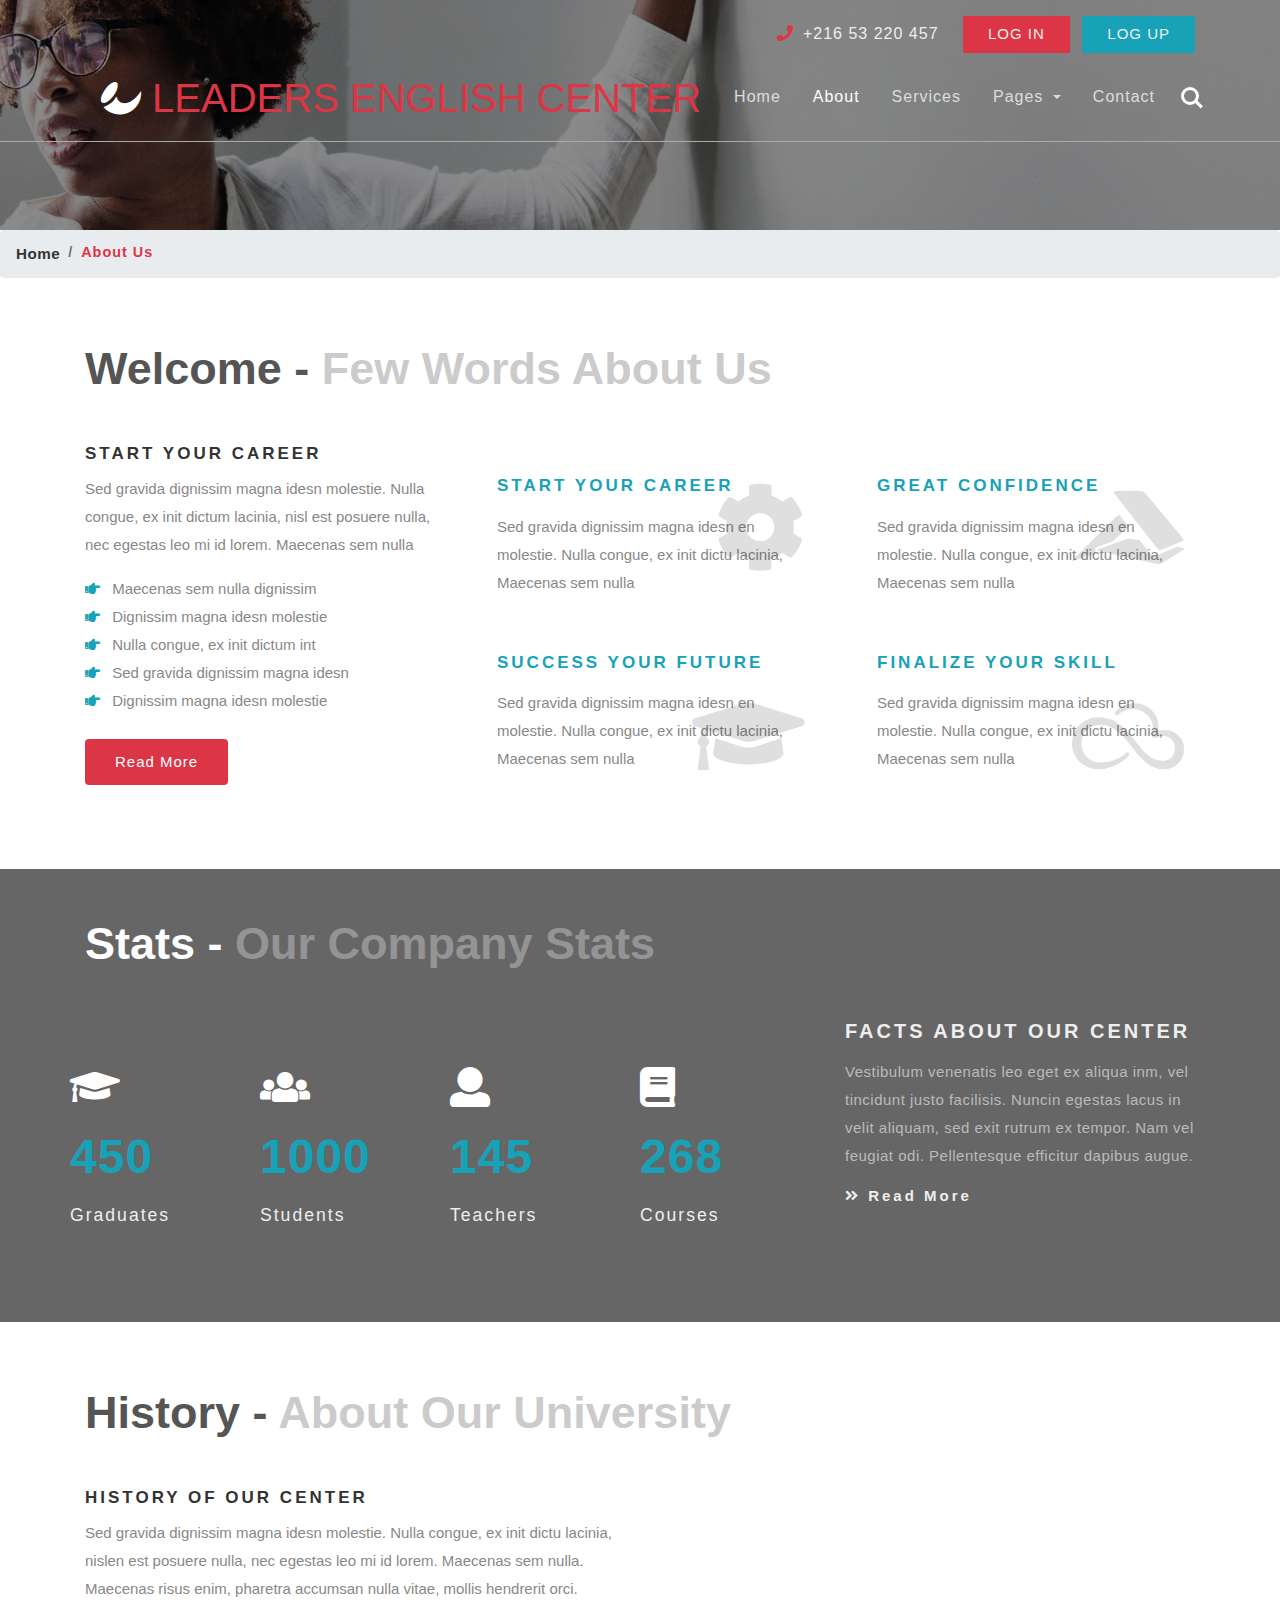
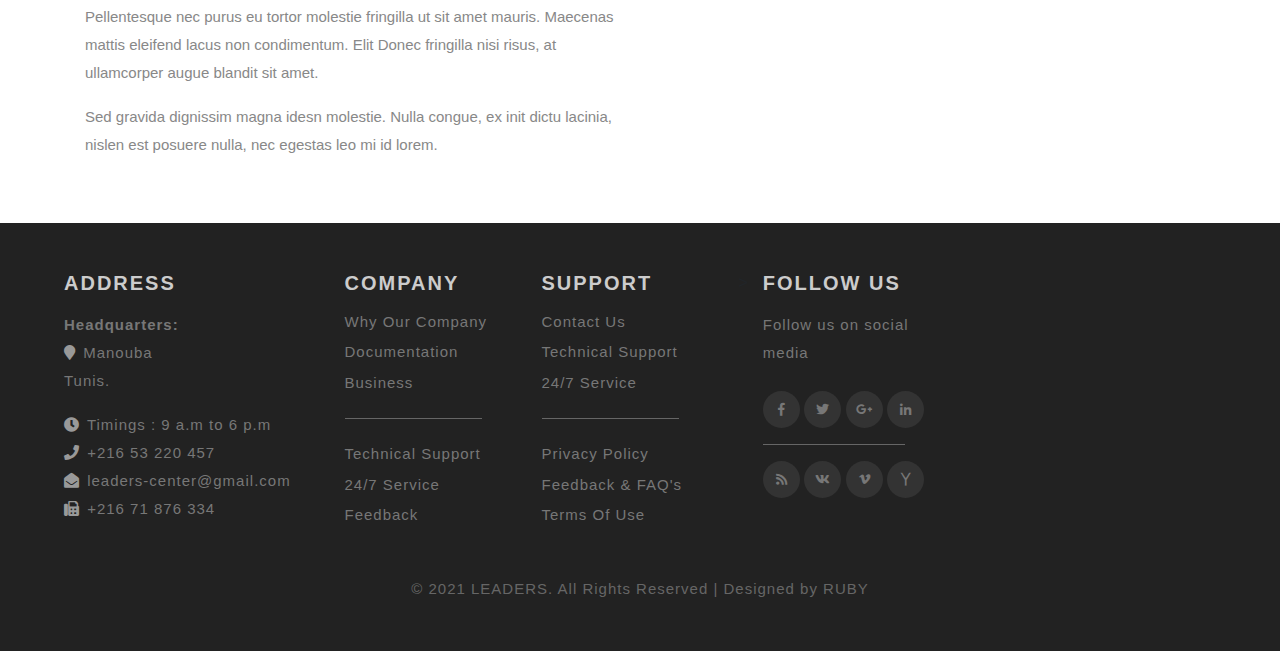
==== html/about.html @ 81fe77a3 "Alters-Early-Sunday" ====
<!DOCTYPE html>
<html lang="en">

<head>
	<title>INFORMATION </title>

	<!-- Meta tag Keywords -->
	<meta name="viewport" content="width=device-width, initial-scale=1">
	<meta charset="utf-8">
	<meta name="keywords" content="Leaders English Center Responsive web template" />
	<script type="application/x-javascript">
		addEventListener("load", function () {
			setTimeout(hideURLbar, 0);
		}, false);

		function hideURLbar() {
			window.scrollTo(0, 1);
		}
	</script>
	<!--// Meta tag Keywords -->

	<!-- css files -->
	<link rel="stylesheet" href="../css/bootstrap.css"> <!-- Bootstrap-Core-CSS -->
	<link rel="stylesheet" href="../css/style.css" type="text/css" media="all" /> <!-- Style-CSS -->
	<link rel="stylesheet" href="../css/fontawesome-all.css"> <!-- Font-Awesome-Icons-CSS -->
	<!-- //css files -->

	<!--web font-->
	<link href="../webfonts/webfonts/fonts.googleapis.com/css?family=PT+Sans+Caption:400,700&amp;subset=cyrillic,cyrillic-ext,latin-ext"
		rel="stylesheet">
	<!--//web font-->

</head>

<body>


	<!-- header -->
	<header>
		<div class="container">
			<!-- top header -->
			<section class="row top_header pt-3">
				<div class="col-lg-6">
				</div>
				<div class="col-lg-6 buttons">
					<p><i class="fas mr-1 fa-phone"></i> +216 53 220 457</p>
					<button type="button" class="btn btn-info btn-lg-block w3ls-btn px-4 text-capitalize mr-2"
						data-toggle="modal" aria-pressed="false" data-target="#exampleModal">
						LOG IN
					</button>
					<button type="button" class="btn btn-info1 btn-lg-block w3ls-btn1 px-4 text-capitalize"
						data-toggle="modal" aria-pressed="false" data-target="#exampleModal1">
						LOG UP
					</button>
				</div>
			</section>
			<!-- top header -->

			<!-- nav -->
			<nav class="navbar navbar-expand-lg navbar-light py-sm-4 py-2">
				<!-- logo -->
				<h1>
					<a class="navbar-brand" href="../html/index.html"> <i class="fab fa-affiliatetheme"></i>
						LEADERS ENGLISH CENTER
					</a>
				</h1>
				<!-- //logo -->
				<button class="navbar-toggler ml-md-auto" type="button" data-toggle="collapse"
					data-target="#navbarSupportedContent" aria-controls="navbarSupportedContent" aria-expanded="false"
					aria-label="Toggle navigation">
					<span class="navbar-toggler-icon"></span>
				</button>
				<!-- main nav -->
				<div class="collapse navbar-collapse" id="navbarSupportedContent">
					<ul class="navbar-nav ml-lg-auto text-center">
						<li class="nav-item mr-lg-3">
							<a class="nav-link" href="../html/index.html">Home
								<span class="sr-only">current</span>
							</a>
						</li>
						<li class="nav-item active mr-lg-3">
							<a class="nav-link" href="../html/about.html">about</a>
						</li>
						<li class="nav-item mr-lg-3">
							<a class="nav-link" href="../html/services.html">Services</a>
						</li>
						<li class="dropdown nav-item mr-lg-3">
							<a href="#" data-toggle="dropdown" class="nav-link dropdown-toggle ">
								Pages
								<b class="caret"></b>
							</a>
							<ul class="dropdown-menu" role="menu">
								<li class="nav-item">
									<a href="../html/course.html" class="nav-link">Courses</a>
								</li>
								<li class="nav-item">
									<a href="../html/error.html" class="nav-link">404</a>
								</li>
							</ul>
						</li>
						<li class="nav-item mr-3">
							<a class="nav-link" href="../html/contact.html">contact</a>
						</li>
						<li>
							<!-- search --->
							<div class="search-bar-agileits">
								<div class="cd-main-header">
									<ul class="cd-header-buttons">
										<li><a class="cd-search-trigger" href="#cd-search"> <span></span></a></li>
									</ul>
									<!-- cd-header-buttons -->
								</div>
								<div id="cd-search" class="cd-search">
									<form action="#" method="post">
										<input name="Search" type="search" placeholder=".......">
									</form>
								</div>
							</div>
							<!-- search --->

						</li>
					</ul>
				</div>
				<!-- //main nav -->
			</nav>
			<!-- //nav -->
		</div>
	</header>
	<!-- //header -->

	<!-- inner banner -->
	<div class="inner_banner layer" id="home">
		<div class="container">
			<div class="agileinfo-inner">
				<h2 class="text-center text-white">
				</h2>
			</div>
		</div>
	</div>
	<!-- //inner banner -->
	<!-- breadcrumbs -->
	<nav aria-label="breadcrumb">
		<ol class="breadcrumb">
			<li class="breadcrumb-item">
				<a href="../html/index.html">Home</a>
			</li>
			<li class="breadcrumb-item active" aria-current="page">About Us</li>
		</ol>
	</nav>
	<!-- //breadcrumbs -->


	<!-- welcome -->
	<section class="welcome py-5" id="welcome">
		<div class="container py-sm-3">
			<h3 class="heading text-capitalize mb-lg-5 mb-4"> Welcome - <span>Few Words About Us</span> </h3>
			<div class="row welcome-grids">
				<div class="col-lg-4 mb-lg-0 mb-5">
					<h4>Start your career</h4>
					<p class="mb-3">Sed gravida dignissim magna idesn molestie. Nulla congue, ex init dictum lacinia,
						nisl est posuere nulla, nec egestas leo mi id lorem.
						Maecenas sem nulla</p>
					<p> <i class="fas mr-2 fa-hand-point-right"></i> Maecenas sem nulla dignissim</p>
					<p> <i class="fas mr-2 fa-hand-point-right"></i> Dignissim magna idesn molestie</p>
					<p> <i class="fas mr-2 fa-hand-point-right"></i> Nulla congue, ex init dictum int</p>
					<p> <i class="fas mr-2 fa-hand-point-right"></i> Sed gravida dignissim magna idesn</p>
					<p> <i class="fas mr-2 fa-hand-point-right"></i> Dignissim magna idesn molestie</p>
					<div class="welcome-button mt-4">
						<a href="about.html">Read More</a>
					</div>
				</div>
				<div class="col-lg-4 col-sm-6">
					<div class="image1 mb-4">
						<h4>Start your career</h4>
						<p class="mt-3">Sed gravida dignissim magna idesn en molestie. Nulla congue, ex init dictu
							lacinia, Maecenas sem nulla</P>
						<span class="fa fa-cog" aria-hidden="true"></span>
					</div>
					<div class="image1 pt-0">
						<h4>Success your Future</h4>
						<p class="mt-3">Sed gravida dignissim magna idesn en molestie. Nulla congue, ex init dictu
							lacinia, Maecenas sem nulla</P>
						<span class="fas fa-graduation-cap"></span>
					</div>
				</div>
				<div class="col-lg-4 col-sm-6 mt-md-0 mt-4">
					<div class="image1 mb-4">
						<h4>Great Confidence </h4>
						<p class="mt-3">Sed gravida dignissim magna idesn en molestie. Nulla congue, ex init dictu
							lacinia, Maecenas sem nulla</P>
						<span class="fab fa-accusoft"></span>
					</div>
					<div class="image1 pt-0">
						<h4>Finalize your skill</h4>
						<p class="mt-3">Sed gravida dignissim magna idesn en molestie. Nulla congue, ex init dictu
							lacinia, Maecenas sem nulla</P>
						<span class="fab fa-skyatlas"></span>
					</div>
				</div>
			</div>
		</div>
	</section>
	<!-- welcome -->

	<!-- /stats -->
	<section class="stats_test">
		<div class="image-layer">
			<div class="container py-sm-5 py-3">
				<h3 class="heading text-capitalize mb-lg-5 mb-4"> Stats - <span>Our company stats</span> </h3>
				<div class="row">
					<div class="col-lg-8 col-12 inner_stat_wthree_agileits">
						<div class="row px-sm-0 px-3">
							<div class="col-sm-3 col-6 py-md-5 py-3 stats_left counter_grid">
								<i class="fas fa-graduation-cap"></i>
								<p class="counter">450</p>
								<h4>Graduates</h4>
							</div>
							<div class="col-sm-3 col-6 py-md-5 py-3 stats_left counter_grid1">
								<i class="fas fa-users"></i>
								<p class="counter">1000</p>
								<h4>Students</h4>
							</div>
							<div class="col-sm-3 col-6 py-md-5 py-3 stats_left counter_grid2">
								<i class="fas fa-user"></i>
								<p class="counter">145</p>
								<h4>Teachers</h4>
							</div>
							<div class="col-sm-3 col-6 py-md-5 py-3 stats_left counter_grid3">
								<i class="fas fa-book"></i>
								<p class="counter">268</p>
								<h4>Courses</h4>
							</div>
						</div>
					</div>
					<div class="col-lg-4 col-md-12 col-12 mt-md-0 mt-4 stat_grid1">
						<h4>Facts about our center</h4>
						<p class="second_para"> Vestibulum venenatis leo eget ex aliqua inm, vel tincidunt justo
							facilisis. Nuncin
							egestas lacus in velit aliquam, sed exit rutrum ex tempor. Nam vel feugiat odi. Pellentesque
							efficitur dapibus augue.</p>
						<a href="#"> <i class="fas fa-angle-double-right"></i> Read More</a>
					</div>
				</div>
			</div>
	</section>
	<!-- //stats -->

	<!-- about -->
	<section class="about py-5">
		<div class="container py-sm-3">
			<h3 class="heading text-capitalize mb-lg-5 mb-4"> History - <span> About Our University</span> </h3>
			<div class="row about-grids">
				<div class="col-lg-6">
					<h4>History of our Center</h4>
					<p class="mb-3">Sed gravida dignissim magna idesn molestie. Nulla congue, ex init dictu lacinia,
						nislen est posuere nulla,
						nec egestas leo mi id lorem. Maecenas sem nulla. Maecenas risus enim, pharetra accumsan nulla
						vitae, mollis hendrerit orci.
						Pellentesque nec purus eu tortor molestie fringilla ut sit amet mauris. Maecenas mattis eleifend
						lacus non condimentum. Elit
						Donec fringilla nisi risus, at ullamcorper augue blandit sit amet.</p>
					<p>Sed gravida dignissim magna idesn molestie. Nulla congue, ex init dictu lacinia, nislen est
						posuere nulla,
						nec egestas leo mi id lorem.</p>
				</div>
				<div class="col-lg-6 mt-lg-0 mt-5">
					<img src="images/history.jpg" alt="" class="img-fluid" />
				</div>
			</div>
		</div>
	</section>
	<!-- //about -->

	<!-- footer -->
	<footer>
		<div class="container-fluid p-sm-5 py-5">
			<div class="row footer-gap">
				<div class="col-lg-3 col-sm-6">
					<h3 class="text-uppercase mb-3">Address</h3>
					<address class="mb-0">
						<p><strong>Headquarters:</strong></p>
						<p class="mb-3"><i class="fas fa-map-marker"></i> Manouba <br>Tunis.</p>
						<p><i class="fas fa-clock"></i> Timings : 9 a.m to 6 p.m</p>
						<p><i class="fas fa-phone"></i> +216 53 220 457</p>
						<p><i class="fas fa-envelope-open"></i> <a href="info@example.com">leaders-center@gmail.com</a>
						</p>
						<p><i class="fas fa-fax"></i> +216 71 876 334 </p>
					</address>
				</div>
				<div class="col-lg-2 col-sm-6 mt-lg-0 mt-sm-0 mt-4 p-md-0">
					<h3 class="text-uppercase mb-3">Company</h3>
					<div class="links">
						<a class="text-capitalize" href="#"> Why Our Company</a>
						<a class="pt-2 text-capitalize" href="#"> Documentation</a>
						<a class="pt-2 text-capitalize" href="#"> Business</a>
						<div class="divider"></div>
						<a class="pt-2 text-capitalize" href="#"> Technical support</a>
						<a class="pt-2 text-capitalize" href="#"> 24/7 Service</a>
						<a class="pt-2 text-capitalize" href="#"> Feedback</a>
					</div>
				</div>
				<div class="col-lg-2 col-md-3 col-sm-6 mt-lg-0 mt-sm-5 mt-4 p-md-0">
					<h3 class="text-uppercase mb-3">Support</h3>
					<div class="links">
						<a class="text-capitalize" href="#"> Contact Us</a>
						<a class="pt-2 text-capitalize" href="#"> Technical support</a>
						<a class="pt-2 text-capitalize" href="#"> 24/7 Service</a>
						<div class="divider"></div>
						<a class="pt-2 text-capitalize" href="#"> Privacy Policy</a>
						<a class="pt-2 text-capitalize" href="#"> Feedback & FAQ's</a>
						<a class="pt-2 text-capitalize" href="#"> Terms Of Use</a>
					</div>
				</div>
			>
				<div class="col-lg-2 col-md-4 col-sm-6 mt-lg-0 mt-sm-5 mt-4">
					<h3 class="text-uppercase mb-3"> Follow us</h3>
					<p class="mb-4">Follow us on social media</p>
					<ul class="social mt-lg-0 mt-3">
						<li class="mr-1"><a href="#"><span class="fab fa-facebook-f"></span></a></li>
						<li class="mr-1"><a href="#"><span class="fab fa-twitter"></span></a></li>
						<li class="mr-1"><a href="#"><span class="fab fa-google-plus-g"></span></a></li>
						<li class=""><a href="#"><span class="fab fa-linkedin-in"></span></a></li>
						<div class="social-divider"></div>
						<li class="mr-1"><a href="#"><span class="fas fa-rss"></span></a></li>
						<li class="mr-1"><a href="#"><span class="fab fa-vk"></span></a></li>
						<li class="mr-1"><a href="#"><span class="fab fa-vimeo-v"></span></a></li>
						<li class=""><a href="#"><span class="fab fa-yahoo"></span></a></li>
					</ul>
				</div>
			</div>
		</div>
		<div class="copyright pb-5 text-center">
			<p>© 2021 LEADERS. All Rights Reserved | Designed by RUBY <a href="http://www.W3Layouts.com"
					target="_blank"></a></p>
		</div>
	</footer>
	<!-- footer -->
	<!-- Login modal -->
	<div class="modal fade" id="exampleModal" tabindex="-1" role="dialog" aria-labelledby="exampleModalLabel1"
		aria-hidden="true">
		<div class="modal-dialog" role="document">
			<div class="modal-content">
				<div class="modal-header">
					<h5 class="modal-title text-uppercase" id="exampleModalLabel1">LOG IN </h5>
					<button type="button" class="close" data-dismiss="modal" aria-label="Close">
						<span aria-hidden="true">&times;</span>
					</button>
				</div>
				<div class="modal-body">
					<form action="#" method="post" class="p-3">
						<div class="form-group">
							<label for="recipient-name" class="col-form-label">User Name</label>
							<input type="email" class="form-control" placeholder="User Name" name="Name"
								id="recipient-name" required="">
						</div>
						<div class="form-group">
							<label for="recipient-name1" class="col-form-label">Password</label>
							<input type="password" class="form-control" placeholder="Password" name="Name"
								id="recipient-name1" required="">
						</div>
						<div class="right-w3l mt-4 mb-3">
							<input type="submit" class="form-control" value="Login">
						</div>
					</form>

				</div>
			</div>
		</div>
	</div>
	<!-- //Login modal -->

	<!-- Register modal -->
	<div class="modal fade" id="exampleModal1" tabindex="-1" role="dialog" aria-labelledby="exampleModalLabel1"
		aria-hidden="true">
		<div class="modal-dialog" role="document">
			<div class="modal-content">
				<div class="modal-header">
					<h5 class="modal-title text-uppercase" id="exampleModalLabel1">LOG UP HERE</h5>
					<button type="button" class="close" data-dismiss="modal" aria-label="Close">
						<span aria-hidden="true">&times;</span>
					</button>
				</div>
				<div class="modal-body">
					<form action="#" method="post" class="p-3">
						<div class="form-group">
							<label for="recipient-name" class="col-form-label">First Name</label>
							<input type="text" class="form-control" placeholder="First Name" name="Name"
								id="recipient-name2" required="">
						</div>
						<div class="form-group">
							<label for="recipient-name" class="col-form-label">Last Name</label>
							<input type="text" class="form-control" placeholder="Last Name" name="Name"
								id="recipient-name3" required="">
						</div>
						<div class="form-group">
							<label for="recipient-name" class="col-form-label">Email</label>
							<input type="email" class="form-control" placeholder="Email id" name="Name"
								id="recipient-name4" required="">
						</div>

						<div class="form-group">
							<label for="recipient-name1" class="col-form-label">Password</label>
							<input type="password" class="form-control" placeholder="Password" name="Name"
								id="recipient-name6" required="">
						</div>
						<div class="right-w3l mt-4 mb-3">
							<input type="submit" class="form-control" value="CREATE MY ACCOUNT">
						</div>
					</form>

				</div>
			</div>
		</div>
	</div>
	<!-- //Register modal -->


	<!-- js -->
	<script type="text/javascript" src="../js/jquery-2.1.4.min.js"></script>
	<script type="text/javascript" src="../js/bootstrap.js"></script> <!-- Necessary-JavaScript-File-For-Bootstrap -->
	<!-- //js -->

	<!-- search-bar -->
	<script src="../js/main.js"></script>
	<!-- //search-bar -->

	<!-- stats -->
	<script src="../js/jquery.waypoints.min.js"></script>
	<script src="../js/jquery.countup.js"></script>
	<script>
		$('.counter').countUp();
	</script>
	<!-- //stats -->

	<!-- start-smoth-scrolling -->
	<script src="../js/SmoothScroll.min.js"></script>
	<script type="text/javascript" src="../js/move-top.js"></script>
	<script type="text/javascript" src="../js/easing.js"></script>
	<script type="text/javascript">
		jQuery(document).ready(function ($) {
			$(".scroll").click(function (event) {
				event.preventDefault();
				$('html,body').animate({ scrollTop: $(this.hash).offset().top }, 1000);
			});
		});
	</script>
	<!-- here stars scrolling icon -->
	<script type="text/javascript">
		$(document).ready(function () {
			/*
				var defaults = {
				containerID: 'toTop', // fading element id
				containerHoverID: 'toTopHover', // fading element hover id
				scrollSpeed: 1200,
				easingType: 'linear' 
				};
			*/

			$().UItoTop({ easingType: 'easeOutQuart' });

		});
	</script>
	<!-- //here ends scrolling icon -->
	<!-- start-smoth-scrolling -->

</body>

</html>
---- css/style.css ----
/*--
Author: W3layouts
Author URL: http://w3layouts.com
License: Creative Commons Attribution 3.0 Unported
License URL: http://creativecommons.org/licenses/by/3.0/
--*/
body{
	padding:0;
	margin:0;
	background:#fff;
	position:relative;
    font-family: 'PT Sans Caption', sans-serif;
}
body a{
    transition:0.5s all;
	-webkit-transition:0.5s all;
	-moz-transition:0.5s all;
	-o-transition:0.5s all;
	-ms-transition:0.5s all;
}
a:hover{
	text-decoration:none;
}
input[type="button"],input[type="submit"],.contact-form input[type="submit"]{
	transition:0.5s all;
	-webkit-transition:0.5s all;
	-moz-transition:0.5s all;
	-o-transition:0.5s all;
	-ms-transition:0.5s all;
}
h1,h2,h3,h4,h5,h6{
	margin:0;	
}	
p{
	margin:0;
}
ul{
	margin:0;
	padding:0;
}
label{
	margin:0;
}
img{
	width:100%;
}



/* header */

.navbar {
}

header h1 {
    line-height: 0;
}

a.navbar-brand i {
    color: #fff;
}

header h1 a span {
    color: #fff;
    display: block;
    font-size: 12px;
    letter-spacing: 5px;
    word-spacing: 5px;
}

.navbar-brand {
    color: #dc3545 !important;
    font-size: 1em;
    text-transform: capitalize;
    display: initial;
    margin: 0;
}

.navbar-brand:hover,
.navbar-brand:focus {
    color: rgba(254, 59, 48, 0.6);
}

.navbar-brand::first-letter {
    border-bottom: 3px solid #fe3b30;
    color: #fe3b30;
}

.navbar-nav .nav-link:hover,
.navbar-nav .nav-link:focus,
.navbar-nav .show>.nav-link,
.navbar-nav .nav-link.show,
.navbar-nav .nav-link.active,
.navbar-nav .nav-link {
    color: #fff;
    text-transform: capitalize;
    letter-spacing: 1px;
    font-size: 1em;
}
.navbar-light .navbar-nav .show > .nav-link, .navbar-light .navbar-nav .active > .nav-link, .navbar-light .navbar-nav .nav-link.show, .navbar-light .navbar-nav .nav-link.active {
    color: #fff;
}
.navbar-light .navbar-nav .nav-link {
    color: #ddd;
}
.w3ls-btn {
    letter-spacing: 1px;
}
header {
    position: absolute;
    z-index: 9;
    width: 100%;
    border-bottom: 1px solid #aaa;
}

/*-- //header --*/

.dropdown-submenu {
    position: relative;
}

.dropdown-submenu>.dropdown-menu {
    top: 0;
    left: 100%;
    margin-top: -6px;
    margin-left: -1px;
    -webkit-border-radius: 0 6px 6px 6px;
    -moz-border-radius: 0 6px 6px;
    border-radius: 0 6px 6px 6px;
}

.dropdown-submenu:hover>.dropdown-menu {
    display: block;
}

.dropdown-submenu>a:after {
    display: block;
    content: " ";
    float: right;
    width: 0;
    height: 0;
    border-color: transparent;
    border-style: solid;
    border-width: 5px 0 5px 5px;
    border-left-color: #ccc;
    margin-top: 5px;
}

.dropdown-submenu:hover>a:after {
    border-left-color: #fff;
}

.dropdown-submenu.pull-left {
    float: none;
}

.dropdown-submenu.pull-left>.dropdown-menu {
    left: -100%;
    margin-left: 10px;
    -webkit-border-radius: 6px 0 6px 6px;
    -moz-border-radius: 6px 0 6px 6px;
    border-radius: 6px 0 6px 6px;
}
.navbar-light .navbar-nav .nav-link:hover, .navbar-light .navbar-nav .nav-link:focus {
    color: #dc3545;
}
.navbar-light .navbar-nav .dropdown-menu .nav-link:hover {
    color: #333;
}
.dropdown-menu {
    min-width: 12rem;
    padding: 0.5rem;
    background-color: #dc3545;
    border: none;
    border-radius: 0rem;
}
.dropdown-toggle::after {
    vertical-align: middle;
}

header.position-fixed {
    width: 100%;
    background: #fff;
}
.btn-info {
    color: #eee;
    background-color: #dc3545;
    border-color: #dc3545;
    border-radius: 0;
    letter-spacing: 1px;
    font-size: 15px;
}
.btn-info1 {
    color: #eee;
    background-color: #17a2b8;
    border-color: #17a2b8;
    border-radius: 0;
    letter-spacing: 1px;
    font-size: 15px;
}
.btn-info:hover,.btn-info1:hover {
    color: #fff;
    background-color: #333;
    border-color: #333;
}
.buttons {
    text-align: right;
}
.buttons p {
    margin: 0;
    display: inline-block;
    margin-right: 20px;
    vertical-align: middle;
    letter-spacing: 1px;
    color: #eee;
}
.buttons p i{
    color: #dc3545;
}
/* banner */

.banner {
    background: url(../images/banner.jpg)no-repeat 0px 0px;
    -webkit-background-size: cover;
    -moz-background-size: cover;
    -o-background-size: cover;
    -ms-background-size: cover;
    background-size: cover;
    position: relative;
    z-index: 1;
}

.banner:after,
.inner_banner:after {
    background-color: #000;
    content: "";
    left: 0;
    opacity: 0.45;
    top: 0;
    position: absolute;
    height: 100%;
    width: 100%;
    z-index: -1;
}

.inner_banner {
    background: url(../images/banner.jpg)no-repeat center;
    -webkit-background-size: cover;
    -moz-background-size: cover;
    -o-background-size: cover;
    -ms-background-size: cover;
    background-size: cover;
    position: relative;
    z-index: 1;
}

.soon_banner {
    background: url(../images/banner.jpg)no-repeat center;
    -webkit-background-size: cover;
    -moz-background-size: cover;
    -o-background-size: cover;
    -ms-background-size: cover;
    background-size: cover;
    position: relative;
    padding: 8vw 0;
    z-index: 1;
}

.soon_banner:after {
    background-color: #222;
    content: "";
    left: 0;
    opacity: 0.65;
    top: 0;
    position: absolute;
    height: 100%;
    width: 100%;
    z-index: -1;
}

.main_banner {
    background: url(../images/banner.jpg)no-repeat center;
    -webkit-background-size: cover;
    -moz-background-size: cover;
    -o-background-size: cover;
    -ms-background-size: cover;
    background-size: cover;
    padding: 12vw 0;
    position: relative;
    z-index: 1;
}

.main_banner:after {
    background-color: #f5f5f5;
    content: "";
    opacity: 0.5;
    left: 0;
    top: 0;
    position: absolute;
    height: 100%;
    width: 100%;
    z-index: -1;
}

li.breadcrumb-item a {
    color: #333;
    font-weight: 600;
    font-size: 0.95em;
    letter-spacing: 0.5px;
}
.breadcrumb{
    margin-bottom: 0rem;
}
.breadcrumb-item.active {
    color: #dc3545;
    font-weight: bold;
    font-size: 0.9em;
    letter-spacing: 1px;
}

.agileinfo-inner h2 {
    font-size: 3em;
    font-weight: 700;
    text-transform: capitalize;
    padding: 10vw 0 5vw;
}

.agileinfo-logo h3 {
    color: #fff;
    display: inline-block;
    font-size: 3.5em;
    text-transform: capitalize;
    letter-spacing: 0.5px;
     text-shadow: 0 2px 2px rgba(0, 0, 0, 0.2);
}

h3.txt-w3_agile {
    font-size: 3.5em;
    color: #fff;
    text-transform: capitalize;
    font-weight: 100;
    text-shadow: 0 2px 2px rgba(0, 0, 0, 0.2);
}

.slider-info a {
    color: #eee;
    font-size: 14px;
    letter-spacing: 2px;
    padding: 10px 20px;
    border: 2px solid #fff;
    display: inline-block;
    margin-top: 20px;
    background: rgba(0, 0, 0, 0.1);
}
.slider-info a:hover {
    background: none;
}
.slider-info a i{
	color: #17a2b8;
}
a.mr-2 i {
    color: #dc3545;
}
.banner-text {
    padding: 17.5vw 0;
    text-align: right;
}

/* //banner */

/* login and register modal */

.right-w3l input[type="submit"] {
    background: #333;
    border: none;
    color: #fff;
    font-size: 15px;
    text-transform: uppercase;
    letter-spacing: 2px;
    cursor: pointer;
    padding: 10px;
}

.right-w3l input[type="submit"]:hover {
    background: #444;
}

.col-form-label {
    text-transform: uppercase;
    font-weight: 600;
    color: #dc3545;
    font-size: 13px;
    letter-spacing: 1px;
}

.modal-header {
    background: #17a2b8;
    color: #fff;
    border: none;
}

.modal-body {
    position: relative;
    -webkit-box-flex: 1;
    -ms-flex: 1 1 auto;
    flex: 1 1 auto;
    padding: 1rem;
    background: #fff;
}

h5.modal-title {
    letter-spacing: 1px;
    font-size: 1.5em;
    padding-left: 18px;
}

/* //modal */


/*-- welcome --*/

h3.heading {
    font-size: 45px;
    color: #555;
    font-weight: 900;
}
h3.heading span {
    opacity: .3;
}
.welcome p {
    font-size: 15px;
    color: #888;
    line-height: 28px;
}
.welcome p i{
	color:#17a2b8;
}
.welcome h4 {
    text-transform: uppercase;
    font-size: 17px;
    font-weight: 900;
    color: #333;
    margin-bottom: 10px;
    letter-spacing: 3px;
}
.image1 {
    padding: 2em;
	position: relative;
}
.image1 h4 {
    color: #17a2b8;
}
.welcome-button a {
    font-size: 15px;
    color: #fff;
    background: #dc3545;
    padding: 12px 30px;
    text-transform: capitalize;
    letter-spacing: 1px;
    border-radius: 4px;
    display: inline-block;
}
.image1 span.fa,.image1 span.fas,.image1 span.fab {
    font-size: 90px;
    color: #000;
    opacity: 0.12;
    position: absolute;
    top: 38px;
    right: 3%;
}
/*-- //welcome --*/

/*-- welcome bottom --*/
.welcome-bottom{
    background: url(../images/banner.jpg) no-repeat center;
    background-attachment: fixed;
}
.image-layer {
    background-color: rgba(0, 0, 0, 0.6);
}
.bottom-grids p {
    color: #ccc;
    letter-spacing: 1px;
    line-height: 28px;
    font-size: 15px;
}
.bottom-grids i {
    color: #17a2b8;
    font-size: 50px;
	padding-top: 10px;
}
.bottom-grids h4 {
    margin-bottom: 10px;
    color: #dc3545;
    text-transform: uppercase;
    font-size: 18px;
    font-weight: 900;
    letter-spacing: 3px;
}
.welcome-bottom h3.heading {
    color: #eee;
}
/*-- //welcome bottom --*/

/*-- team --*/
.team-grid {
    text-align: center;
}
.team-img {
    position: relative;
}
.team-img:hover .overlay {
    cursor: pointer;
    opacity: 1;
    filter: alpha(opacity=100);
    -webkit-transform: rotateY(0deg) scale(1,1);
    -moz-transform: rotateY(0deg) scale(1,1);
    -ms-transform: rotateY(0deg) scale(1,1);
    -o-transform: rotateY(0deg) scale(1,1);
    transform: rotateY(0deg) scale(1,1);
}
.team-img .overlay {
   padding: 7.5em 0.5em;
    line-height: 24px;
}
.overlay {
    background: rgba(0, 0, 0, 0.7);
    text-align: center;
    position: absolute;
    left: 0;
    top: 0;
    width: 100%;
    height: 100%;
    color: #fff;
    opacity: 0;
    filter: alpha(opacity=0);
    -webkit-transition: all 450ms ease-out 0s;
    -moz-transition: all 450ms ease-out 0s;
    -o-transition: all 450ms ease-out 0s;
    transition: all 450ms ease-out 0s;
    -webkit-transform: rotateY(180deg) scale(0.5,0.5);
    -moz-transform: rotateY(180deg) scale(0.5,0.5);
    -ms-transform: rotateY(180deg) scale(0.5,0.5);
    -o-transform: rotateY(180deg) scale(0.5,0.5);
    transform: rotateY(180deg) scale(0.5,0.5);
}
.team-grid h5 {
    text-transform: uppercase;
    font-size: 17px;
    font-weight: 900;
    margin-bottom: 5px;
    letter-spacing: 2px;
}
.team-grid p {
    font-size: .9em;
    line-height: 1.8em;
    color: #eee;
    letter-spacing: 1px;
}
.team-grid h4 {
    text-transform: uppercase;
    font-size: 17px;
    font-weight: 900;
    color: #17a2b8;
    margin: 15px 0 5px;
    letter-spacing: 3px;
}
h3.tittle3 {
    font-size: 3.5em;
    text-align: center;
    color: #fff;
}
.team-grid span {
    font-size: 1em;
    color: #999999;
    margin: 0;
}
.w3l-social {
    margin: 1em 0 0 0;
}
.w3l-social ul{
	padding:0;
	margin:0;
}
.w3l-social ul li{
	display:inline-block;
}
.w3l-social ul li a {
	color: #333;
    text-align: center;
}
.w3l-social ul li a i.fab.fa-facebook-f,.w3l-social ul li a i.fab.fa-twitter,.w3l-social ul li a i.fa.fa-rss{
	height: 40px;
    width: 40px;
    background: #FFFFFF;
    line-height: 40px;
    font-size: 14px;
    color: #383838;
    border-radius: 50%;
    -webkit-border-radius: 50%;
    -moz-border-radius: 50%;
    -o-border-radius: 50%;
    -ms-border-radius: 50%;
    transition: 0.5s all;
    -webkit-transition: 0.5s all;
    -moz-transition: 0.5s all;
    -o-transition: 0.5s all;
    -ms-transition: 0.5s all;
}
.w3l-social ul li a i.fab.fa-facebook-f:hover {
	background: #3b5998;
	color: #FFFFFF;
}
.w3l-social ul li a i.fab.fa-twitter:hover{
	background: #1da1f2;
	color: #FFFFFF;
}
.w3l-social ul li a i.fa.fa-rss:hover{
	background: #f26522;
	color: #FFFFFF;
}
/*-- //team --*/

/*-- services --*/
.service-grid1 {
    background: #fff;
    border: 1px solid #dc3545;
     position: relative;
     padding: 3em;
	 text-align: center;
}
.service-grid1 p {
    font-size: 15px;
    color: #888;
    line-height: 28px;
}
.service-grid1 h4 {
    font-size: 17px;
    letter-spacing: 2px;
    font-weight: 900;
    line-height: 30px;
    color: #333;
    text-transform: uppercase;
}
.service-grid1 h5 {
    position: absolute;
    right: 5%;
    bottom: 5%;
    font-size: 50px;
    font-weight: bold;
    color: #dc3545;
    opacity: .5;
    transition: 0.5s all;
    -webkit-transition: 0.5s all;
    -moz-transition: 0.5s all;
    -ms-transition: 0.5s all;
    -o-transition: 0.5s all;
}
.service-grid1:hover h5 {
    transform: scale(1.5);
    -webkit-transform: scale(1.5);
    -moz-transform: scale(1.5);
    -o-transform: scale(1.5);
    -ms-transform: scale(1.5);
    transition: 0.5s all;
    -webkit-transition: 0.5s all;
    -moz-transition: 0.5s all;
    -ms-transition: 0.5s all;
    -o-transition: 0.5s all;
    opacity: 1;
}
.service-grid1 i {
    width: 60px;
    background: #dc3545;
    height: 60px;
    color: #fff;
    font-size: 20px;
    text-align: center;
    line-height: 60px !important;
    position: absolute;
    left: 0%;
    top: 0%;
    border-bottom-right-radius: 70%;
}
.ser-button a {
    font-size: 15px;
    color: #fff;
    background: #dc3545;
    padding: 12px 30px;
    text-transform: capitalize;
    letter-spacing: 1px;
    border-radius: 4px;
    display: inline-block;
}
.ser-button {
    text-align: center;
    width: 100%;
}
/*-- //services --*/


/*-- search --*/
/*
.search-bar-agileits {
	position: relative;
} 
*/
.cd-main-header {
	/* Force Hardware Acceleration in WebKit */
	-webkit-transform: translateZ(0);
	-moz-transform: translateZ(0);
	-ms-transform: translateZ(0);
	-o-transform: translateZ(0);
	transform: translateZ(0);
	will-change: transform;
}

.cd-main-header {
	-webkit-transition: -webkit-transform 0.3s;
	-moz-transition: -moz-transform 0.3s;
	transition: transform 0.3s;
}

.cd-main-content.nav-is-visible,
.cd-main-header.nav-is-visible {
	-webkit-transform: translateX(-260px);
	-moz-transform: translateX(-260px);
	-ms-transform: translateX(-260px);
	-o-transform: translateX(-260px);
	transform: translateX(-260px);
}

.nav-on-left .cd-main-content.nav-is-visible,
.nav-on-left .cd-main-header.nav-is-visible {
	-webkit-transform: translateX(260px);
	-moz-transform: translateX(260px);
	-ms-transform: translateX(260px);
	-o-transform: translateX(260px);
	transform: translateX(260px);
}

.cd-header-buttons {
	position: absolute;
	display: inline-block;
	top: 4px;
	right: -35px;
}

.cd-header-buttons li {
	display: inline-block;
}

.cd-search-trigger,
.cd-nav-trigger {
	position: relative;
	display: block;
	width: 44px;
	height: 44px;
	overflow: hidden;
	white-space: nowrap;
	color: transparent;
	z-index: 3;
	background: none;
}

.cd-search-trigger::before,
.cd-search-trigger::after {
	/* search icon */
	content: '';
	position: absolute;
	-webkit-transition: opacity 0.3s;
	-moz-transition: opacity 0.3s;
	transition: opacity 0.3s;
	/* Force Hardware Acceleration in WebKit */
	-webkit-transform: translateZ(0);
	-moz-transform: translateZ(0);
	-ms-transform: translateZ(0);
	-o-transform: translateZ(0);
	transform: translateZ(0);
	-webkit-backface-visibility: hidden;
	backface-visibility: hidden;
}

.cd-search-trigger::before {
	top: 6px;
	left: 11px;
	width: 18px;
	height: 18px;
	-webkit-border-radius: 50%;
	-moz-border-radius: 50%;
	border-radius: 50%;
	border: 3px solid #fff;
}

.cd-search-trigger::after {
	/* handle */
	height: 3px;
	width: 8px;
	background: #fff;
	bottom: 19px;
	right: 11px;
	-webkit-transform: rotate(45deg);
	-moz-transform: rotate(45deg);
	-ms-transform: rotate(45deg);
	-o-transform: rotate(45deg);
	transform: rotate(45deg);
}

.cd-search-trigger span {
	/* container for the X icon */
	position: absolute;
	height: 100%;
	width: 100%;
	top: 0;
	left: 0;
}

.cd-search-trigger span::before,
.cd-search-trigger span::after {
	/* close icon */
	content: '';
	position: absolute;
	display: inline-block;
	height: 3px;
	width: 22px;
	top: 37%;
	margin-top: -2px;
	left: 50%;
	margin-left: -11px;
	background: #fff;
	opacity: 0;
	/* Force Hardware Acceleration in WebKit */
	-webkit-transform: translateZ(0);
	-moz-transform: translateZ(0);
	-ms-transform: translateZ(0);
	-o-transform: translateZ(0);
	transform: translateZ(0);
	-webkit-backface-visibility: hidden;
	backface-visibility: hidden;
	-webkit-transition: opacity 0.3s, -webkit-transform 0.3s;
	-moz-transition: opacity 0.3s, -moz-transform 0.3s;
	transition: opacity 0.3s, transform 0.3s;
}

.cd-search-trigger span::before {
	-webkit-transform: rotate(45deg);
	-moz-transform: rotate(45deg);
	-ms-transform: rotate(45deg);
	-o-transform: rotate(45deg);
	transform: rotate(45deg);
}

.cd-search-trigger span::after {
	-webkit-transform: rotate(-45deg);
	-moz-transform: rotate(-45deg);
	-ms-transform: rotate(-45deg);
	-o-transform: rotate(-45deg);
	transform: rotate(-45deg);
}

.cd-search-trigger.search-is-visible::before,
.cd-search-trigger.search-is-visible::after {
	/* hide search icon */
	-moz-opacity: 0;
	opacity: 0;
}

.cd-search-trigger.search-is-visible span::before,
.cd-search-trigger.search-is-visible span::after {
	/* show close icon */
	-moz-opacity: 1;
	opacity: 1;
}

.cd-search-trigger.search-is-visible span::before {
	-webkit-transform: rotate(135deg);
	-moz-transform: rotate(135deg);
	-ms-transform: rotate(135deg);
	-o-transform: rotate(135deg);
	transform: rotate(135deg);
}

.cd-search-trigger.search-is-visible span::after {
	-webkit-transform: rotate(45deg);
	-moz-transform: rotate(45deg);
	-ms-transform: rotate(45deg);
	-o-transform: rotate(45deg);
	transform: rotate(45deg);
}

.cd-search {
	position: absolute;
	width: 100%;
	top: 4.5em;
	left: 0;
	z-index: 3;
	opacity: 0;
	visibility: hidden;
	-webkit-transition: opacity .3s 0s, visibility 0s .3s;
	-moz-transition: opacity .3s 0s, visibility 0s .3s;
	transition: opacity .3s 0s, visibility 0s .3s;
}

.cd-search input {
	border-radius: 0;
	border: none;
	background: rgba(0, 0, 0, 0.6);
    border-bottom: 1px solid #ccc;
	width: 100%;
	padding: 0 5%;
	-webkit-appearance: none;
	-moz-appearance: none;
	-ms-appearance: none;
	-o-appearance: none;
	appearance: none;
	font-size: 1em;
	padding: 1em 2em;
	color: #fff;
	letter-spacing: 3px;
}

.cd-search input::-webkit-input-placeholder {
	color: #ccc;
}

.cd-search input::-moz-placeholder {
	color: #ccc;
}

.cd-search input:-moz-placeholder {
	color: #ccc;
}

.cd-search input:-ms-input-placeholder {
	color: #ccc;
}

.cd-search input:focus {
	outline: none;
}

.cd-search.is-visible {
	-moz-opacity: 1;
	opacity: 1;
	visibility: visible;
	-webkit-transition: opacity .3s 0s, visibility 0s 0s;
	-moz-transition: opacity .3s 0s, visibility 0s 0s;
	transition: opacity .3s 0s, visibility 0s 0s;
}

/*-- //search --*/


/*-- section counter --*/
.section {
    background: #17a2b8;
}
/*-- timer --*/

.examples {
    display: -webkit-flex;
    display: -webkit-box;
    display: -moz-flex;
    display: -moz-box;
    display: -ms-flexbox;
    display: flex;
    align-items: center;
    -webkit-box-pack: center;
    -moz-box-pack: center;
    -ms-flex-pack: center;
    -webkit-justify-content: center;
    justify-content: center;
}

div#simply-countdown-losange {
    box-sizing: border-box;
    display: -webkit-flex;
    display: -webkit-box;
    display: -moz-flex;
    display: -moz-box;
    display: -ms-flexbox;
    display: flex;
    -webkit-justify-content: space-between;
    justify-content: space-between;
    flex-wrap: wrap;
    flex-basis: 100%;
    -webkit-flex-basis: 100%;
}

.simply-section {
    flex-basis: 24%;
    -webkit-flex-basis: 24%;
    box-sizing: border-box;
    text-align: center;
    padding: 0vw 1vw;
}

span.simply-amount {
    color: #fff;
    font-size: 60px;
	font-weight: 700;
}

span.simply-word {
    font-size: 17px;
    letter-spacing: 2px;
    color: #fff;
    display: block;
    text-transform: capitalize;
}

/*-- //timer --*/
/*-- input form --*/
.field-group input {
    padding: 13px 15px;
    font-size: 15px;
    border: none;
    color: #333;
    margin: .5em 0;
    background: transparent;
    box-sizing: border-box;
    letter-spacing: 0px;
    width: 100%;
    outline: none;
    border: 1px solid #bbb;
}
.content-bottom {
    padding: 2vw 3vw;
    box-sizing: border-box;
    background: #fff;
    position: relative;
}
.agileits-grid {
    background: #fff;
}
.wthree-field input[type="submit"] {
    border: none;
    padding: 12px;
    color: #fff;
    background: #333;
    width: 100%;
    letter-spacing: 1px;
    margin-top: .5em;
}
.content-top-agile h3 {
    text-align: center;
    background: #dc3545;
    color: #fff;
    font-size: 26px;
    padding: 1.5em 0;
}
/*-- //input form --*/
/*-- //section counter --*/

/*-- About page --*/
.about-grids h4 {
    text-transform: uppercase;
    font-size: 17px;
    font-weight: 900;
    color: #333;
    margin-bottom: 10px;
    letter-spacing: 3px;
}
.about-grids p {
    font-size: 15px;
    color: #888;
    line-height: 28px;
}
/*-- //About page --*/

/*-- stats --*/
.stats_test {
    background: #222;
}

.stats_test{
    background: url(../images/banner.jpg) no-repeat center;
    background-attachment: fixed;
}
.stats_test h3{
	color: #fff;
}
.stats_left p {
	font-size: 3em;
    font-weight: 600;
    letter-spacing: 1px;
    color: #17a2b8;
	line-height: 2em;
}

.stats_left h4 {
	font-size: 1.1em;
	color: #eee;
	margin: 0;
	letter-spacing: 2px;
}

.stats_left i {
	font-size: 2.5em;
	color: #fff;
	margin: 0;
}

.stats_bottom_grid_left img {
	margin: 0 auto;
}
.stats_left {
    padding: 0;
	border-top: none;
	border-bottom: none;
}
p.second_para {
    font-size: 15px;
    color: #bbb;
    letter-spacing: .5px;
    line-height: 28px;
}
.stat_grid1 h4 {
    text-transform: uppercase;
    font-size: 20px;
    font-weight: 900;
    color: #eee;
    margin-bottom: 15px;
    letter-spacing: 3px;
}
.stat_grid1 a {
    text-transform: capitalize;
    font-size: 15px;
    font-weight: 900;
    margin-top: 15px;
    color: #eee;
    letter-spacing: 3px;
     display: block;
}
.stat_grid1 a:hover {
    color: #17a2b8;
}
/*-- //stats --*/

/*-- clients --*/
.clients-main{
}
.wthree-different-dot1 {
    background: #17a2b8;
}
.clients-main h3.heading {
    color: #fff;
}
.cli-ent {
    width: 90%;
    margin: 0 auto;
}
.contact-w3layouts h3,
.clients h3 {
	color: #000!important;
}
.spldishes-w3left {
	padding: 2.3em;
	background-color: #fd463e;
	-webkit-transition: .5s all;
	-moz-transition: .5s all;
	-o-transition: .5s all;
	-ms-transition: .5s all;
	transition: .5s all;
}
.w3agile-spldishes p.para-agileits-w3layouts {
	color: #8a8888!important;
}
.spldishes-agileinfo:hover .spldishes-w3left {
	background-color: #09c4dc;
}
.spldishes-agileinfo {
	margin-top: 4em;
}
.spldishes-agileinfo h5 {
	font-size: 2em;
	color: #fff;
}
.spldishes-w3left p {
	color: #fff;
	margin-top: 1.4em;
}
.spldishes-grids {
	padding: 0;
}
.g1 {
	position: relative;
	display: block;
	padding: 0em 0em 3em;
	margin: 0em 0em 0em 0em;
}
.agile-dish-caption h4 {
    font-size: 22px;
    color: #fff;
    margin: 0.6em 0;
    text-transform: uppercase;
    font-weight: 900;
    letter-spacing: 3px;
}
.agile-dish-caption h5 {
    font-size: 18px;
    color: #eee;
    margin: 1em 0;
    text-transform: capitalize;
    letter-spacing: 1px;
	font-weight: 600;
}
.agile-dish-caption h3 {
	font-weight: bold;
	color: #3d3d3d;
}
.agile-dish-caption span {
    margin: 0;
    padding: 0;
    font-size: 16px;
    line-height: 30px;
    color: #999;
    font-weight: 300;
    display: block;
}
#owl-demo .item img {
	width: 100px;
}
p.para-w3-agile {
    color: #eee;
    font-size: 15px;
    line-height: 28px;
    letter-spacing: 1px;
}
.agile-dish-caption {
}
.flexslider .slides img {
    display: inline-block;
    width: 200px;
    height: 200px;
    border: 5px solid #fff;
	padding: 5px;
}
.g1 p span.fa {
	font-size: 1.8em;
	color:#eee;
	margin-right: 0.5em;
}
@media(max-width:480px) {
	.agile-dish-caption {
		padding: 0.5em;
	}
	.agile-dish-caption span {
		font-size: 0.8em;
	}
}
.client-eql {
	display: flex;
	-webkit-justify-content: space-between;
	justify-content: space-between;
}
/*-- //clients --*/

/*-- contact --*/
.address-info {
	padding: 1em 2em;
}

.address-right h6 {
    font-size: 17px;
    color: #414346;
    letter-spacing: 2px;
    font-weight: 600;
	text-shadow: 0 1px 2px rgba(0, 0, 0, 0.07);
}

.address-grid i {
    font-size: 2em;
    color: #dc3545;
    margin-bottom: 15px;
}

.address-right p,
.address-right a {
	color: #7c848c;
}
.map iframe {
    width: 100%;
    min-height: 300px;
}
.form input[type="text"],.form input[type="email"],.form input[type="tel"],.form textarea{
    font-size: 16px;
    color: #8c8c8c;
    padding: 0.5em 1em .5em 0;
    border: 0;
    width: 100%;
    border-bottom: 1px solid #bbb;
    background: none;
    -webkit-appearance: none;
	outline: none;
}
/*-- input-effect --*/
.styled-input.agile-styled-input-top {
    margin-top: 0;
} 
.styled-input input:focus ~ label, .styled-input input:valid ~ label,.styled-input textarea:focus ~ label ,.styled-input textarea:valid ~ label{
    font-size: 16px;
    color: #333;
    top: -1.3em;
    -webkit-transition: all 0.125s;
	-moz-transition: all 0.125s; 
	-o-transition: all 0.125s;
	-ms-transition: all 0.125s;
    transition: all 0.125s;
}

.styled-input textarea:valid ~ label{
    color: #8c8c8c;
}
.styled-input {
	width: 100%;
    position: relative;
    margin: 0 0 1.6em;
}
.styled-input:nth-child(1),.styled-input:nth-child(3){
	margin-left:0;
}
.textarea-grid{
	float:none !important;
	width:100% !important;
	margin-left:0 !important;
}
.styled-input label {
	color: #8c8c8c;
    padding: 0.5em 0em;
    position: absolute;
    top: 0;
    left: 0;
    -webkit-transition: all 0.3s;
    -moz-transition: all 0.3s;
    transition: all 0.3s;
    pointer-events: none;
    font-weight: 400;
    font-size: 16px;
    display: block;
    line-height: 1em;
}
.styled-input input ~ span,.styled-input textarea ~ span {
	display: block;
    width: 0;
    height: 2px;
    background: #333;
    position: absolute;
    bottom: 0;
    left: 0;
    -webkit-transition: all 0.125s;
    -moz-transition: all 0.125s;
    transition: all 0.125s;
}
.styled-input textarea ~ span { 
    bottom: 5px; 
}
.styled-input input:focus.styled-input textarea:focus { 
	outline: 0; 
} 
.styled-input input:focus ~ span,.styled-input textarea:focus ~ span {
	width: 100%;
	-webkit-transition: all 0.075s;
	-moz-transition: all 0.075s;  
	transition: all 0.075s; 
} 
/*-- //input-effect --*/
.form input[type="submit"] {
    outline: none;
    border: none;
    cursor: pointer;	
    font-size: 15px;
    color: #fff;
    background: #dc3545;
    padding: 12px 40px;
    text-transform: capitalize;
    letter-spacing: 1px;
    border-radius: 4px;
    display: inline-block;
}
.form input[type="submit"]:hover {
    background: #333;
	color:#fff;
}
.bg-img {
    background: url(../images/banner.jpg) no-repeat center;
    background-size: cover;
}
.contact-layer {
    background: rgba(0, 0, 0, 0.5);
    padding: 5em 4em;
    height: 100%;
} 
.bg-img h3 {
    font-size: 35px;
    color: #eee;
    font-weight: 600;
    text-transform: capitalize;
    line-height: 50px;
}
.bg-img p i{
    color: #dc3545;
}
.bg-img p{
    margin: 0;
    font-size: 26px;
    font-weight: 600;
    color: #eee;
}
.contact-form{
	padding: 0 3em;
}
/*-- //contact --*/

/* error page */

.error_banner h4 {
    color: #777;
    text-transform: capitalize;
    font-size: 4em;
}

.error_banner h5 {
    color: #dc3545;
    font-size: 10em;
    text-shadow: 4px 2px 1px #dc3545;
}

.error_banner h5 span {
    color: #dc3545;
    font-size: 52PX;
    font-weight: 300;
    letter-spacing: 3px;
    text-shadow: 4px 2px 1px #dc3545;
}

.error_banner p {
    color: #555;
    text-transform: capitalize;
    font-weight: 300;
    font-size: 1.5em;
}

/* //error page */

/*-- banner to bottom --*/
.thim-click-to-bottom {
    height: 40px;
    font-size: 30px;
    line-height: 40px;
    -webkit-animation: bounce 2s infinite ease-in-out;
    z-index: 99;
}
.thim-click-to-bottom i {
    color: #fff;
}
@-webkit-keyframes bounce {
	0%, 20%, 60%, 100%  { -ms-transform: translateY(0); }
	0%, 20%, 60%, 100%  { -o-transform: translateY(0); }
	0%, 20%, 60%, 100%  { -moz-transform: translateY(0); }
	0%, 20%, 60%, 100%  { -webkit-transform: translateY(0); }
    40%  { -webkit-transform: translateY(-20px); }
	80% { -webkit-transform: translateY(-10px); }
}
/*-- hover-effect --*/
/*-- //banner to bottom --*/

/*-- courses --*/
p.card-text {
    font-size: 15px;
    color: #888;
    line-height: 28px;
}
h5.card-title {
    text-transform: uppercase;
    font-size: 17px;
    font-weight: 900;
    color: #333;
    margin-bottom: 10px;
    letter-spacing: 2px;
}
.btn-primary {
    color: #fff;
    background-color: #dc3545;
    border-color: transparent;
    border-radius: 2px;
    padding: 8px 30px;
	letter-spacing: 1px;
	font-size: 14px;
}
.btn-primary:hover {
    color: #fff;
    background-color: #17a2b8;
    border-color:transparent;
}
/*-- //courses --*/

/*-- footer --*/
footer h3{
    font-weight: 700;
    font-size: 20px;
    letter-spacing: 2px;
	color: #ccc;
}
footer {
    background: #222;
}
footer p {
    font-size: 15px;
    color: #777;
    line-height: 28px;
    letter-spacing: 1px;
}
footer .posts p.middle {
    border-top: 1px dotted #fff;
    border-bottom: 1px dotted #fff;
}
footer p span {
	display: block;
    font-size: 15px;
}
.links a{
	display:block;
    color: #777;
    font-size: 15px;
    letter-spacing: 1px;
}
.links i.fas {
    margin-right: 2px;
}
.links a:hover{
    color: #aaa;
}
footer  form {
    border: 1px solid #666;
    width: 100%;
}
footer [type="email"] {
    outline: none;
    padding: 12px 25px 12px 12px;
    color: #777;
    font-size: 13px;
    width: 85%;
    border: none;
    background: none;
    letter-spacing: 1px;
}
.footer-gap {
    padding: 0 4em;
}
button.btn1 {
    color: #777;
    border: none;
    padding: 10px 0;
    outline: none;
    text-align: center;
    text-decoration: none;
    background: none;
    cursor: pointer;
    -webkit-transition: 0.5s all;
    -moz-transition: 0.5s all;
    -o-transition: 0.5s all;
    -ms-transition: 0.5s all;
    transition: 0.5s all;
    float: right;
    width: 15%;
}
address p {
    font-size: 15px;
    color: #777;
}
address p i {
    color: #999;
	margin-right: 2px;
}
address p a {
    color: #777;
}
address p a:hover {
    color: #aaa;
}
.divider {
    height: 0;
    margin: 1.5rem 0 1rem;
    overflow: hidden;
    border-top: 1px solid #666;
    width: 70%;
}
.social-divider {
    height: 0;
    margin: 1rem 0;
    overflow: hidden;
    border-top: 1px solid #666;
    width: 85%;
}
.copyright p {
    letter-spacing: 1px;
    font-size: 15px;
    color: #666;
}
.copyright p a {
    color: #aaa;
}
.copyright p a:hover {
    color: #999;
}
.copyright {
    background: #222;
}
.social li {
    display: inline-block;
}
.social li a {
    color: #777;
    font-size: 13px;
    background: #333;
    width: 37px;
    height: 37px;
    line-height: 37px;
    text-align: center;
    display: block;
    border-radius: 50%;
}
.social li a:hover {
    background: #eee;
}

/*-- footer --*/

/*-- to-top --*/
#toTop {
	display: none;
	text-decoration: none;
	position: fixed;
	bottom: 20px;
	right: 2%;
	overflow: hidden;
	z-index: 999; 
	width: 40px;
	height: 40px;
	border: none;
	text-indent: 100%;
	background: url(../images/arr.png) no-repeat 0px 0px;
}
#toTopHover {
	width: 40px;
	height: 40px;
	display: block;
	overflow: hidden;
	float: right;
	opacity: 0;
	-moz-opacity: 0;
	filter: alpha(opacity=0);
}
/*-- //to-top --*/

/* Responsive Design --*/
@media(max-width: 1440px){
	.footer-gap {
		padding: 0 1em;
	}
}
@media(max-width: 1280px){
	.social li {
		margin-right: 0em !important;
	}
	.agileinfo-logo h3,h3.txt-w3_agile{
		font-size: 2.5em;
	}
	.agileinfo-inner h2 {
		padding: 13vw 0 5vw;
	}
}
@media(max-width: 1080px){
	.footer-gap {
		padding: 0 0em;
	}
	.social li a {
		font-size: 10px;
		width: 30px;
		height: 30px;
		line-height: 30px;
	}
	.welcome h4 {
		font-size: 16px;
		letter-spacing: 2px;
	}
	.service-grid1 {
		padding: 3em 2em;
	}
	.banner-text {
		padding: 20.5vw 0 16vw;
	}
	.bg-img h3 {
		font-size: 30px;
		line-height: 48px;
	}
}
@media(max-width: 1024px){
	.service-grid1 h4 {
		font-size: 17px;
		letter-spacing: 1px;
	}
	.agileinfo-logo h3,h3.txt-w3_agile{
		font-size: 2.5em;
	}
	h3.heading {
		font-size: 40px;
	}
	.agileinfo-inner h2 {
		padding: 16vw 0 5vw;
		font-size: 2.5em;
	}
	.error_banner h5 {
		font-size: 9em;
	}
	.error_banner h4 {
		font-size: 3em;
	}
}
@media(max-width: 991px){
	.navbar-toggler {
		background-color: #17a2b8;
		background-color: #fff;
		border: 1px solid transparent;
		border-radius: 0;
	}
	.navbar-collapse {
		background: rgba(0, 0, 0, 0.7);
		padding: 1em 0;
	}
	.dropdown-menu {
		min-width: auto;
		padding: 0;
		background-color: transparent;
		border: none;
		text-align: center;
		border-radius: 0rem;
	}
	.image1 {
		padding: 0em;
	}
	.social li a {
		font-size: 13px;
		width: 37px;
		height: 37px;
		line-height: 37px;
	}
	.agileits-grid {
		max-width: 450px;
		margin: auto;
	}
	.image1 span.fa, .image1 span.fas, .image1 span.fab {
		font-size: 70px;
	}
	.stats_left i {
		font-size: 2em;
	}
	.stats_left p {
		font-size: 2.5em;
	}
	.navbar {
		padding: 0.5em 0;
	}
	.address-info {
		padding: 1em 0em;
	}
	.cd-header-buttons {
		position: static;
	}
	.cd-search {
		bottom: 0em;
		top:auto;
	}

}
@media(max-width: 800px){
	.banner-text {
		padding: 27.5vw 0 14vw;
	}
	.agileinfo-logo h3, h3.txt-w3_agile {
		font-size: 2.2em;
	}
	.navbar-brand {
		font-size: .9em;
	}
	h3.heading {
		font-size: 38px;
	}
	.agileinfo-inner h2 {
		padding: 20vw 0 5vw;
	}
}
@media(max-width: 768px){
	.error_banner h5 {
		font-size: 8em;
	}
	.error_banner h4 {
		font-size: 2.5em;
	}
	.error_banner h5 span {
		font-size: 40PX;
	}
}
@media(max-width: 667px){
	.banner-text {
		padding: 31.5vw 0 10vw;
	}
	span.simply-amount {
		font-size: 50px;
	}
	span.simply-word {
		font-size: 16px;
		letter-spacing: 1px;
	}
	.agileinfo-inner h2 {
		padding: 25vw 0 5vw;
		font-size: 2em;
	}
}
@media(max-width: 600px){
	.agileinfo-logo h3, h3.txt-w3_agile {
		font-size: 2em;
	}
	.error_banner h5 {
		font-size: 7em;
	}
	.error_banner h4 {
		font-size: 2em;
	}
	.error_banner h5 span {
		font-size: 30PX;
	}
	.error_banner p {
		font-size: 1.3em;
	}
}
@media(max-width: 568px){
	.navbar-brand {
		font-size: .8em;
	}
	.banner-text {
		padding: 35vw 0 6vw;
	}
	.agile-team-grids {
		padding: 0 5em;
	}
	.agile-dish-caption h4 {
		font-size: 20px;
		letter-spacing: 2px;
	}
	.cd-search {
		bottom: -1em;
	}
}
@media(max-width: 480px){
	.banner-text {
		padding: 39vw 0 6vw;
	}
	.agileinfo-logo h3, h3.txt-w3_agile {
		font-size: 1.8em;
	}
	.thim-click-to-bottom {
		font-size: 25px;
	}
	.content-top-agile h3 {
		font-size: 22px;
		padding: 1em 0;
	}
	.image-layer {
		padding: 1em;
	}
	.error_banner h5 {
		font-size: 6em;
	}
	.error_banner h4 {
		font-size: 1.8em;
	}
	.error_banner h5 span {
		font-size: 20PX;
	}
	.error_banner p {
		font-size: 1.2em;
	}
	.contact-layer {
		padding: 3em;
	}
	.bg-img h3 {
		font-size: 27px;
		line-height: 46px;
	}
}
@media(max-width: 414px){
	.buttons p {
		display: block;
		margin-right: 0px;
		margin-bottom: 10px;
	}
	.agileinfo-logo h3, h3.txt-w3_agile {
		font-size: 1.5em;
		line-height: 37px;
	}
	.banner-text {
		padding: 49vw 0 3vw;
	}
	.slider-info a {
		font-size: 14px;
		letter-spacing: 1px;
		padding: 8px 15px;
	}
	h3.heading {
		font-size: 32px;
	}
	.bottom-grids i {
		font-size: 40px;
	}
	.agile-team-grids {
		padding: 0 3em;
	}
	.content-bottom {
		padding: 4vw 8vw;
	}
	.agileinfo-inner h2 {
		padding: 38vw 0 5vw;
	}
	.btn-primary {
		padding: 8px 20px;
		letter-spacing: 1px;
		font-size: 13px;
	}
	.error_banner p {
		font-size: 1em;
	}
	.error_banner h4 {
		font-size: 1.5em;
	}
	.error_banner h5 {
		font-size: 5em;
	}
	.contact-layer {
		padding: 2.5em;
	}
	.bg-img h3 {
		font-size: 25px;
		line-height: 44px;
	}
	.bg-img p {
		font-size: 21px;
	}
	.map iframe {
		min-height: 250px;
	}
	span.simply-amount {
		font-size: 30px;
	}
}
@media(max-width: 375px){
	.navbar-toggler {
		font-size: 1rem;
	}
	.navbar-brand {
		font-size: .7em;
	}
	.navbar {
		padding: 0.5rem 0rem;
	}
	h3.heading {
		font-size: 30px;
	}
	.agileinfo-inner h2 {
		font-size: 1.8em;
	}
}
@media(max-width: 320px){
	.agileinfo-logo h3, h3.txt-w3_agile {
		font-size: 1.3em;
		line-height: 37px;
		letter-spacing: 0;
	}
	.slider-info a {
		letter-spacing: 0.5px;
		padding: 8px 10px;
	}
	.agile-team-grids {
		padding: 0 1em;
	}
	.agileinfo-inner h2 {
		padding: 45vw 0 5vw;
	}
	.contact-layer {
		padding: 1.5em;
	}
	.bg-img h3 {
		font-size: 22px;
		line-height: 40px;
	}
	.bg-img p {
		font-size: 19px;
	}
}
@media(max-width: 1440px){
	
}
/* Responsive Design --*/
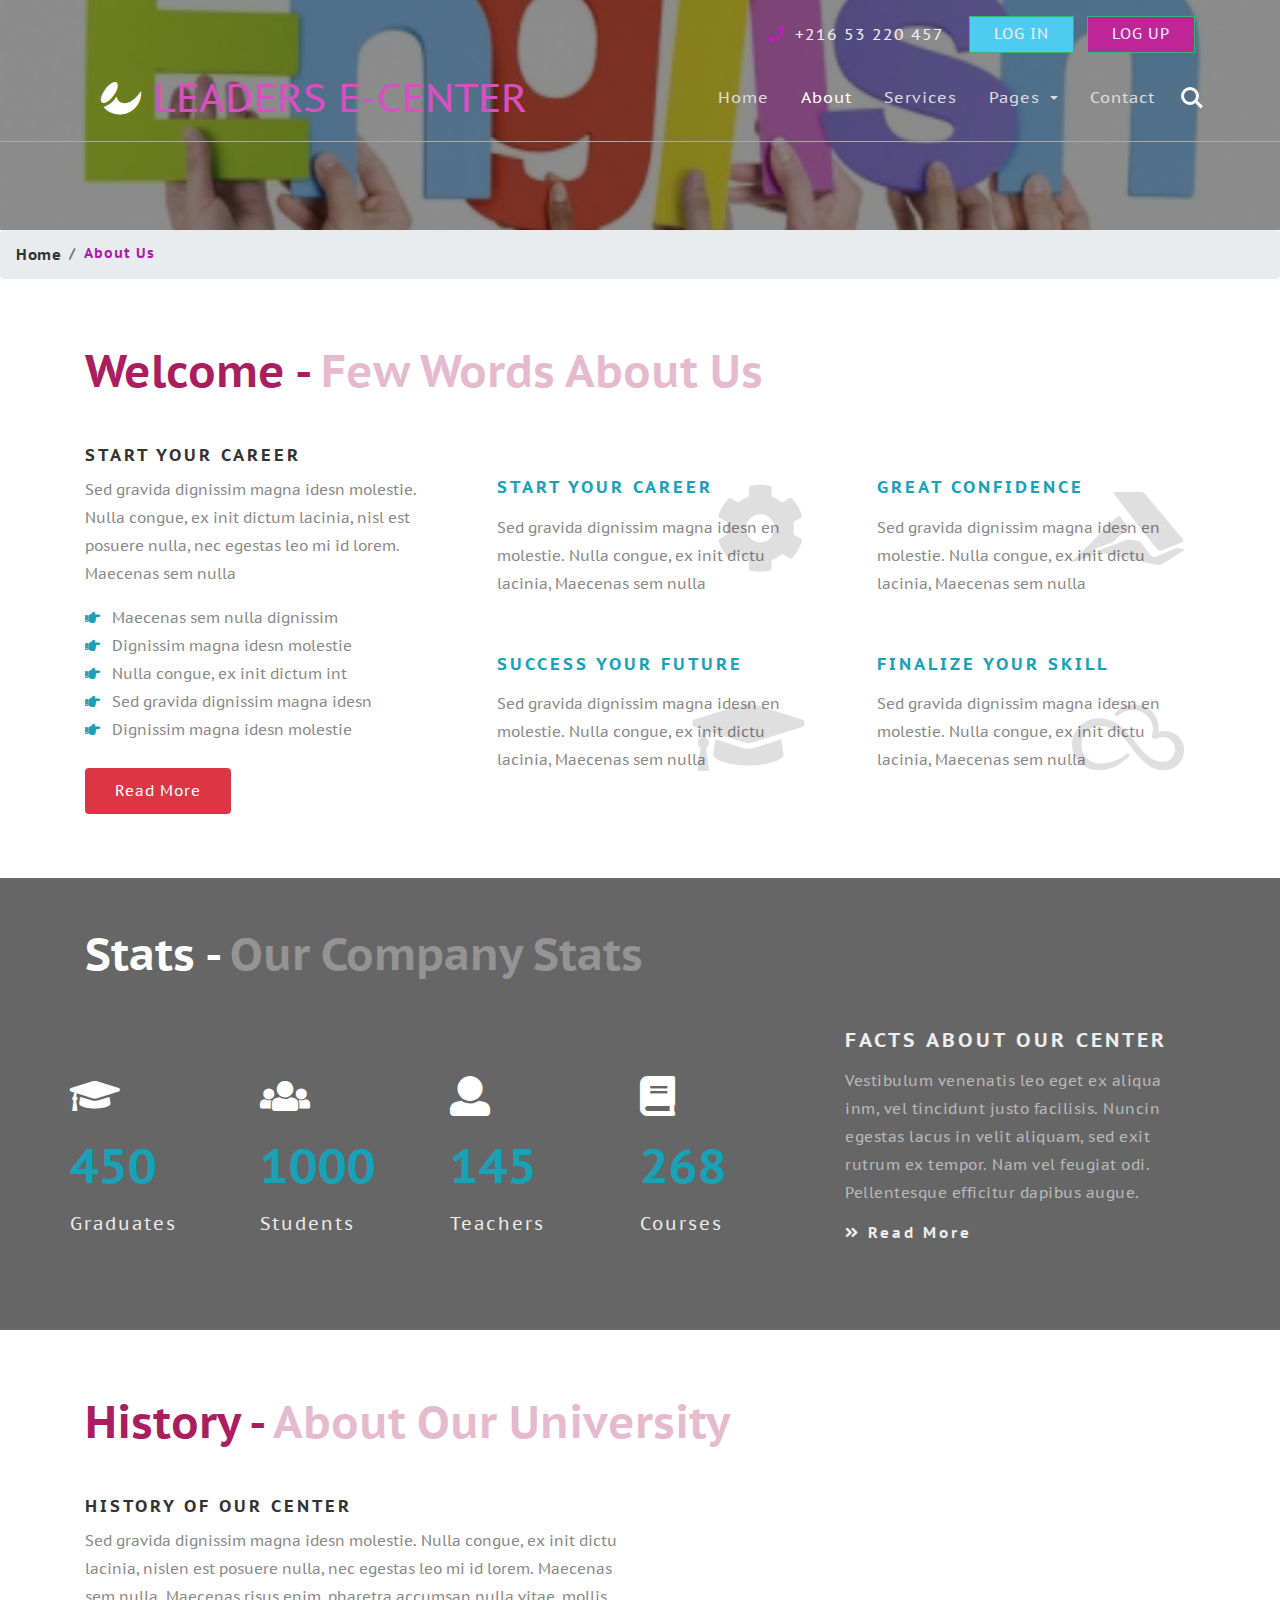
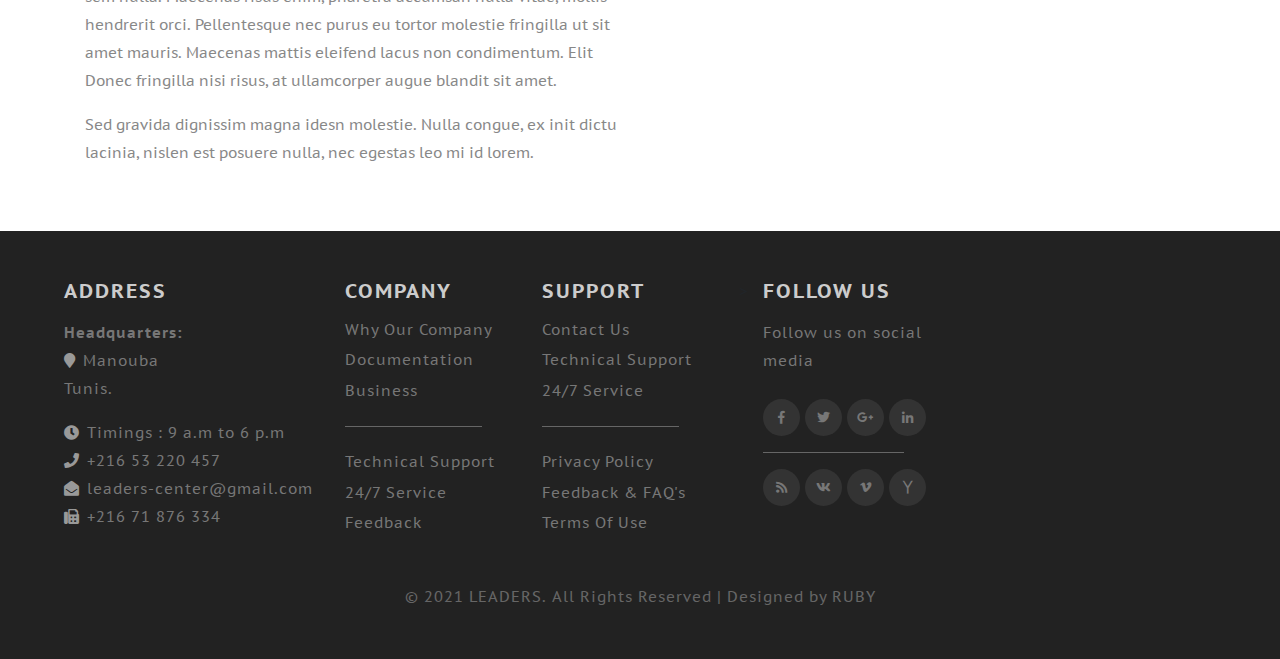
==== commit c942f5ff: "COLORS-CHANGES" ====
--- a/html/about.html
+++ b/html/about.html
@@ -26,7 +26,7 @@
 	<!-- //css files -->
 
 	<!--web font-->
-	<link href="../webfonts/webfonts/fonts.googleapis.com/css?family=PT+Sans+Caption:400,700&amp;subset=cyrillic,cyrillic-ext,latin-ext"
+	<link href="//fonts.googleapis.com/css?family=PT+Sans+Caption:400,700&amp;subset=cyrillic,cyrillic-ext,latin-ext"
 		rel="stylesheet">
 	<!--//web font-->
 
@@ -61,7 +61,7 @@
 				<!-- logo -->
 				<h1>
 					<a class="navbar-brand" href="../html/index.html"> <i class="fab fa-affiliatetheme"></i>
-						LEADERS ENGLISH CENTER
+						LEADERS E-CENTER
 					</a>
 				</h1>
 				<!-- //logo -->
--- a/css/style.css
+++ b/css/style.css
@@ -1,51 +1,50 @@
-/*--
-Author: W3layouts
-Author URL: http://w3layouts.com
-License: Creative Commons Attribution 3.0 Unported
-License URL: http://creativecommons.org/licenses/by/3.0/
---*/
-body{
-	padding:0;
-	margin:0;
-	background:#fff;
-	position:relative;
-    font-family: 'PT Sans Caption', sans-serif;
-}
-body a{
-    transition:0.5s all;
-	-webkit-transition:0.5s all;
-	-moz-transition:0.5s all;
-	-o-transition:0.5s all;
-	-ms-transition:0.5s all;
-}
-a:hover{
-	text-decoration:none;
-}
-input[type="button"],input[type="submit"],.contact-form input[type="submit"]{
-	transition:0.5s all;
-	-webkit-transition:0.5s all;
-	-moz-transition:0.5s all;
-	-o-transition:0.5s all;
-	-ms-transition:0.5s all;
-}
-h1,h2,h3,h4,h5,h6{
-	margin:0;	
-}	
-p{
-	margin:0;
-}
-ul{
-	margin:0;
-	padding:0;
-}
-label{
-	margin:0;
-}
-img{
-	width:100%;
-}
-
-
+body {
+  padding: 0;
+  margin: 0;
+  background: #fff;
+  position: relative;
+  font-family: "PT Sans Caption", sans-serif;
+}
+body a {
+  transition: 0.5s all;
+  -webkit-transition: 0.5s all;
+  -moz-transition: 0.5s all;
+  -o-transition: 0.5s all;
+  -ms-transition: 0.5s all;
+}
+a:hover {
+  text-decoration: none;
+}
+input[type="button"],
+input[type="submit"],
+.contact-form input[type="submit"] {
+  transition: 0.5s all;
+  -webkit-transition: 0.5s all;
+  -moz-transition: 0.5s all;
+  -o-transition: 0.5s all;
+  -ms-transition: 0.5s all;
+}
+h1,
+h2,
+h3,
+h4,
+h5,
+h6 {
+  margin: 0;
+}
+p {
+  margin: 0;
+}
+ul {
+  margin: 0;
+  padding: 0;
+}
+label {
+  margin: 0;
+}
+img {
+  width: 100%;
+}
 
 /* header */
 
@@ -53,317 +52,322 @@
 }
 
 header h1 {
-    line-height: 0;
+  line-height: 0;
 }
 
 a.navbar-brand i {
-    color: #fff;
+  color: #fff;
 }
 
 header h1 a span {
-    color: #fff;
-    display: block;
-    font-size: 12px;
-    letter-spacing: 5px;
-    word-spacing: 5px;
+  color: #fff;
+  display: block;
+  font-size: 12px;
+  letter-spacing: 5px;
+  word-spacing: 5px;
 }
 
 .navbar-brand {
-    color: #dc3545 !important;
-    font-size: 1em;
-    text-transform: capitalize;
-    display: initial;
-    margin: 0;
+  color: #d84fc1 !important;
+  font-size: 1em;
+  text-transform: capitalize;
+  display: initial;
+  margin: 0;
 }
 
 .navbar-brand:hover,
 .navbar-brand:focus {
-    color: rgba(254, 59, 48, 0.6);
+  color: rgba(114, 87, 236, 0.6);
 }
 
 .navbar-brand::first-letter {
-    border-bottom: 3px solid #fe3b30;
-    color: #fe3b30;
+  border-bottom: 3px solid #f83fef;
+  color: #f04a8f;
 }
 
 .navbar-nav .nav-link:hover,
 .navbar-nav .nav-link:focus,
-.navbar-nav .show>.nav-link,
+.navbar-nav .show > .nav-link,
 .navbar-nav .nav-link.show,
 .navbar-nav .nav-link.active,
 .navbar-nav .nav-link {
-    color: #fff;
-    text-transform: capitalize;
-    letter-spacing: 1px;
-    font-size: 1em;
-}
-.navbar-light .navbar-nav .show > .nav-link, .navbar-light .navbar-nav .active > .nav-link, .navbar-light .navbar-nav .nav-link.show, .navbar-light .navbar-nav .nav-link.active {
-    color: #fff;
+  color: #fff;
+  text-transform: capitalize;
+  letter-spacing: 1px;
+  font-size: 1em;
+}
+.navbar-light .navbar-nav .show > .nav-link,
+.navbar-light .navbar-nav .active > .nav-link,
+.navbar-light .navbar-nav .nav-link.show,
+ing .navbar-light .navbar-nav .nav-link.active {
+  color: #fff;
 }
 .navbar-light .navbar-nav .nav-link {
-    color: #ddd;
+  color: #ddd;
 }
 .w3ls-btn {
-    letter-spacing: 1px;
+  letter-spacing: 1px;
 }
 header {
-    position: absolute;
-    z-index: 9;
-    width: 100%;
-    border-bottom: 1px solid #aaa;
+  position: absolute;
+  z-index: 9;
+  width: 100%;
+  border-bottom: 1px solid #aaa;
 }
 
 /*-- //header --*/
 
 .dropdown-submenu {
-    position: relative;
-}
-
-.dropdown-submenu>.dropdown-menu {
-    top: 0;
-    left: 100%;
-    margin-top: -6px;
-    margin-left: -1px;
-    -webkit-border-radius: 0 6px 6px 6px;
-    -moz-border-radius: 0 6px 6px;
-    border-radius: 0 6px 6px 6px;
-}
-
-.dropdown-submenu:hover>.dropdown-menu {
-    display: block;
-}
-
-.dropdown-submenu>a:after {
-    display: block;
-    content: " ";
-    float: right;
-    width: 0;
-    height: 0;
-    border-color: transparent;
-    border-style: solid;
-    border-width: 5px 0 5px 5px;
-    border-left-color: #ccc;
-    margin-top: 5px;
-}
-
-.dropdown-submenu:hover>a:after {
-    border-left-color: #fff;
+  position: relative;
+}
+
+.dropdown-submenu > .dropdown-menu {
+  top: 0;
+  left: 100%;
+  margin-top: -6px;
+  margin-left: -1px;
+  -webkit-border-radius: 0 6px 6px 6px;
+  -moz-border-radius: 0 6px 6px;
+  border-radius: 0 6px 6px 6px;
+}
+
+.dropdown-submenu:hover > .dropdown-menu {
+  display: block;
+}
+
+.dropdown-submenu > a:after {
+  display: block;
+  content: " ";
+  float: right;
+  width: 0;
+  height: 0;
+  border-color: transparent;
+  border-style: solid;
+  border-width: 5px 0 5px 5px;
+  border-left-color: #ccc;
+  margin-top: 5px;
+}
+
+.dropdown-submenu:hover > a:after {
+  border-left-color: #fff;
 }
 
 .dropdown-submenu.pull-left {
-    float: none;
-}
-
-.dropdown-submenu.pull-left>.dropdown-menu {
-    left: -100%;
-    margin-left: 10px;
-    -webkit-border-radius: 6px 0 6px 6px;
-    -moz-border-radius: 6px 0 6px 6px;
-    border-radius: 6px 0 6px 6px;
-}
-.navbar-light .navbar-nav .nav-link:hover, .navbar-light .navbar-nav .nav-link:focus {
-    color: #dc3545;
+  float: none;
+}
+
+.dropdown-submenu.pull-left > .dropdown-menu {
+  left: -100%;
+  margin-left: 10px;
+  -webkit-border-radius: 6px 0 6px 6px;
+  -moz-border-radius: 6px 0 6px 6px;
+  border-radius: 6px 0 6px 6px;
+}
+.navbar-light .navbar-nav .nav-link:hover,
+.navbar-light .navbar-nav .nav-link:focus {
+  color: #3b0424;
 }
 .navbar-light .navbar-nav .dropdown-menu .nav-link:hover {
-    color: #333;
+  color: #333;
 }
 .dropdown-menu {
-    min-width: 12rem;
-    padding: 0.5rem;
-    background-color: #dc3545;
-    border: none;
-    border-radius: 0rem;
+  min-width: 12rem;
+  padding: 0.5rem;
+  background-color: #b346df;
+  border: none;
+  border-radius: 0rem;
 }
 .dropdown-toggle::after {
-    vertical-align: middle;
+  vertical-align: middle;
 }
 
 header.position-fixed {
-    width: 100%;
-    background: #fff;
+  width: 100%;
+  background: #fff;
 }
 .btn-info {
-    color: #eee;
-    background-color: #dc3545;
-    border-color: #dc3545;
-    border-radius: 0;
-    letter-spacing: 1px;
-    font-size: 15px;
+  color: #eee;
+  background-color: #4ecbf1;
+  border-color: rgb(42, 189, 103);
+  border-radius: 0;
+  letter-spacing: 1px;
+  font-size: 15px;
 }
 .btn-info1 {
-    color: #eee;
-    background-color: #17a2b8;
-    border-color: #17a2b8;
-    border-radius: 0;
-    letter-spacing: 1px;
-    font-size: 15px;
-}
-.btn-info:hover,.btn-info1:hover {
-    color: #fff;
-    background-color: #333;
-    border-color: #333;
+  color: #eee;
+  background-color: #be2698;
+  border-color: rgb(42, 189, 103);
+  border-radius: 0;
+  letter-spacing: 1px;
+  font-size: 15px;
+}
+.btn-info:hover,
+.btn-info1:hover {
+  color: #fff;
+  background-color: blueviolet;
+  border-color: rgb(42, 189, 103);
 }
 .buttons {
-    text-align: right;
+  text-align: right;
 }
 .buttons p {
-    margin: 0;
-    display: inline-block;
-    margin-right: 20px;
-    vertical-align: middle;
-    letter-spacing: 1px;
-    color: #eee;
-}
-.buttons p i{
-    color: #dc3545;
+  margin: 0;
+  display: inline-block;
+  margin-right: 20px;
+  vertical-align: middle;
+  letter-spacing: 1px;
+  color: #eee;
+}
+.buttons p i {
+  color: #b623ae;
 }
 /* banner */
 
 .banner {
-    background: url(../images/banner.jpg)no-repeat 0px 0px;
-    -webkit-background-size: cover;
-    -moz-background-size: cover;
-    -o-background-size: cover;
-    -ms-background-size: cover;
-    background-size: cover;
-    position: relative;
-    z-index: 1;
+  background: url(../images/banner.jpg) no-repeat 0px 0px;
+  -webkit-background-size: cover;
+  -moz-background-size: cover;
+  -o-background-size: cover;
+  -ms-background-size: cover;
+  background-size: cover;
+  position: relative;
+  z-index: 1;
 }
 
 .banner:after,
 .inner_banner:after {
-    background-color: #000;
-    content: "";
-    left: 0;
-    opacity: 0.45;
-    top: 0;
-    position: absolute;
-    height: 100%;
-    width: 100%;
-    z-index: -1;
+  background-color: #000;
+  content: "";
+  left: 0;
+  opacity: 0.45;
+  top: 0;
+  position: absolute;
+  height: 100%;
+  width: 100%;
+  z-index: -1;
 }
 
 .inner_banner {
-    background: url(../images/banner.jpg)no-repeat center;
-    -webkit-background-size: cover;
-    -moz-background-size: cover;
-    -o-background-size: cover;
-    -ms-background-size: cover;
-    background-size: cover;
-    position: relative;
-    z-index: 1;
+  background: url(../images/banner.jpg) no-repeat center;
+  -webkit-background-size: cover;
+  -moz-background-size: cover;
+  -o-background-size: cover;
+  -ms-background-size: cover;
+  background-size: cover;
+  position: relative;
+  z-index: 1;
 }
 
 .soon_banner {
-    background: url(../images/banner.jpg)no-repeat center;
-    -webkit-background-size: cover;
-    -moz-background-size: cover;
-    -o-background-size: cover;
-    -ms-background-size: cover;
-    background-size: cover;
-    position: relative;
-    padding: 8vw 0;
-    z-index: 1;
+  background: url(../images/banner.jpg) no-repeat center;
+  -webkit-background-size: cover;
+  -moz-background-size: cover;
+  -o-background-size: cover;
+  -ms-background-size: cover;
+  background-size: cover;
+  position: relative;
+  padding: 8vw 0;
+  z-index: 1;
 }
 
 .soon_banner:after {
-    background-color: #222;
-    content: "";
-    left: 0;
-    opacity: 0.65;
-    top: 0;
-    position: absolute;
-    height: 100%;
-    width: 100%;
-    z-index: -1;
+  background-color: #222;
+  content: "";
+  left: 0;
+  opacity: 0.65;
+  top: 0;
+  position: absolute;
+  height: 100%;
+  width: 100%;
+  z-index: -1;
 }
 
 .main_banner {
-    background: url(../images/banner.jpg)no-repeat center;
-    -webkit-background-size: cover;
-    -moz-background-size: cover;
-    -o-background-size: cover;
-    -ms-background-size: cover;
-    background-size: cover;
-    padding: 12vw 0;
-    position: relative;
-    z-index: 1;
+  background: url(../images/banner.jpg) no-repeat center;
+  -webkit-background-size: cover;
+  -moz-background-size: cover;
+  -o-background-size: cover;
+  -ms-background-size: cover;
+  background-size: cover;
+  padding: 12vw 0;
+  position: relative;
+  z-index: 1;
 }
 
 .main_banner:after {
-    background-color: #f5f5f5;
-    content: "";
-    opacity: 0.5;
-    left: 0;
-    top: 0;
-    position: absolute;
-    height: 100%;
-    width: 100%;
-    z-index: -1;
+  background-color: #f5f5f5;
+  content: "";
+  opacity: 0.5;
+  left: 0;
+  top: 0;
+  position: absolute;
+  height: 100%;
+  width: 100%;
+  z-index: -1;
 }
 
 li.breadcrumb-item a {
-    color: #333;
-    font-weight: 600;
-    font-size: 0.95em;
-    letter-spacing: 0.5px;
-}
-.breadcrumb{
-    margin-bottom: 0rem;
+  color: #333;
+  font-weight: 600;
+  font-size: 0.95em;
+  letter-spacing: 0.5px;
+}
+.breadcrumb {
+  margin-bottom: 0rem;
 }
 .breadcrumb-item.active {
-    color: #dc3545;
-    font-weight: bold;
-    font-size: 0.9em;
-    letter-spacing: 1px;
+  color: #af18a8;
+  font-weight: bold;
+  font-size: 0.9em;
+  letter-spacing: 1px;
 }
 
 .agileinfo-inner h2 {
-    font-size: 3em;
-    font-weight: 700;
-    text-transform: capitalize;
-    padding: 10vw 0 5vw;
+  font-size: 3em;
+  font-weight: 700;
+  text-transform: capitalize;
+  padding: 10vw 0 5vw;
 }
 
 .agileinfo-logo h3 {
-    color: #fff;
-    display: inline-block;
-    font-size: 3.5em;
-    text-transform: capitalize;
-    letter-spacing: 0.5px;
-     text-shadow: 0 2px 2px rgba(0, 0, 0, 0.2);
+  color: #fff;
+  display: inline-block;
+  font-size: 3.5em;
+  text-transform: capitalize;
+  letter-spacing: 0.5px;
+  text-shadow: 0 2px 2px rgba(0, 0, 0, 0.2);
 }
 
 h3.txt-w3_agile {
-    font-size: 3.5em;
-    color: #fff;
-    text-transform: capitalize;
-    font-weight: 100;
-    text-shadow: 0 2px 2px rgba(0, 0, 0, 0.2);
+  font-size: 3.5em;
+  color: #fff;
+  text-transform: capitalize;
+  font-weight: 100;
+  text-shadow: 0 2px 2px rgba(0, 0, 0, 0.2);
 }
 
 .slider-info a {
-    color: #eee;
-    font-size: 14px;
-    letter-spacing: 2px;
-    padding: 10px 20px;
-    border: 2px solid #fff;
-    display: inline-block;
-    margin-top: 20px;
-    background: rgba(0, 0, 0, 0.1);
+  color: #eee;
+  font-size: 14px;
+  letter-spacing: 2px;
+  padding: 10px 20px;
+  border: 2px solid #fff;
+  display: inline-block;
+  margin-top: 20px;
+  background: rgba(0, 0, 0, 0.1);
 }
 .slider-info a:hover {
-    background: none;
-}
-.slider-info a i{
-	color: #17a2b8;
+  background: none;
+}
+.slider-info a i {
+  color: #17a2b8;
 }
 a.mr-2 i {
-    color: #dc3545;
+  color: #852264;
 }
 .banner-text {
-    padding: 17.5vw 0;
-    text-align: right;
+  padding: 17.5vw 0;
+  text-align: right;
 }
 
 /* //banner */
@@ -371,333 +375,335 @@
 /* login and register modal */
 
 .right-w3l input[type="submit"] {
-    background: #333;
-    border: none;
-    color: #fff;
-    font-size: 15px;
-    text-transform: uppercase;
-    letter-spacing: 2px;
-    cursor: pointer;
-    padding: 10px;
+  background: #333;
+  border: none;
+  color: #fff;
+  font-size: 15px;
+  text-transform: uppercase;
+  letter-spacing: 2px;
+  cursor: pointer;
+  padding: 10px;
 }
 
 .right-w3l input[type="submit"]:hover {
-    background: #444;
+  background: #444;
 }
 
 .col-form-label {
-    text-transform: uppercase;
-    font-weight: 600;
-    color: #dc3545;
-    font-size: 13px;
-    letter-spacing: 1px;
+  text-transform: uppercase;
+  font-weight: 600;
+  color: #39c0f5;
+  font-size: 13px;
+  letter-spacing: 1px;
 }
 
 .modal-header {
-    background: #17a2b8;
-    color: #fff;
-    border: none;
+  background: #1ecce7;
+  color: #fff;
+  border: none;
 }
 
 .modal-body {
-    position: relative;
-    -webkit-box-flex: 1;
-    -ms-flex: 1 1 auto;
-    flex: 1 1 auto;
-    padding: 1rem;
-    background: #fff;
+  position: relative;
+  -webkit-box-flex: 1;
+  -ms-flex: 1 1 auto;
+  flex: 1 1 auto;
+  padding: 1rem;
+  background: #fff;
 }
 
 h5.modal-title {
-    letter-spacing: 1px;
-    font-size: 1.5em;
-    padding-left: 18px;
+  letter-spacing: 1px;
+  font-size: 1.5em;
+  padding-left: 18px;
 }
 
 /* //modal */
 
-
 /*-- welcome --*/
 
 h3.heading {
-    font-size: 45px;
-    color: #555;
-    font-weight: 900;
+  font-size: 45px;
+  color: rgb(170, 30, 95);
+  font-weight: 900;
 }
 h3.heading span {
-    opacity: .3;
+  opacity: 0.3;
 }
 .welcome p {
-    font-size: 15px;
-    color: #888;
-    line-height: 28px;
-}
-.welcome p i{
-	color:#17a2b8;
+  font-size: 15px;
+  color: #888;
+  line-height: 28px;
+}
+.welcome p i {
+  color: #17a2b8;
 }
 .welcome h4 {
-    text-transform: uppercase;
-    font-size: 17px;
-    font-weight: 900;
-    color: #333;
-    margin-bottom: 10px;
-    letter-spacing: 3px;
+  text-transform: uppercase;
+  font-size: 17px;
+  font-weight: 900;
+  color: #333;
+  margin-bottom: 10px;
+  letter-spacing: 3px;
 }
 .image1 {
-    padding: 2em;
-	position: relative;
+  padding: 2em;
+  position: relative;
 }
 .image1 h4 {
-    color: #17a2b8;
+  color: #17a2b8;
 }
 .welcome-button a {
-    font-size: 15px;
-    color: #fff;
-    background: #dc3545;
-    padding: 12px 30px;
-    text-transform: capitalize;
-    letter-spacing: 1px;
-    border-radius: 4px;
-    display: inline-block;
-}
-.image1 span.fa,.image1 span.fas,.image1 span.fab {
-    font-size: 90px;
-    color: #000;
-    opacity: 0.12;
-    position: absolute;
-    top: 38px;
-    right: 3%;
+  font-size: 15px;
+  color: #fff;
+  background: #dc3545;
+  padding: 12px 30px;
+  text-transform: capitalize;
+  letter-spacing: 1px;
+  border-radius: 4px;
+  display: inline-block;
+}
+.image1 span.fa,
+.image1 span.fas,
+.image1 span.fab {
+  font-size: 90px;
+  color: #000;
+  opacity: 0.12;
+  position: absolute;
+  top: 38px;
+  right: 3%;
 }
 /*-- //welcome --*/
 
 /*-- welcome bottom --*/
-.welcome-bottom{
-    background: url(../images/banner.jpg) no-repeat center;
-    background-attachment: fixed;
+.welcome-bottom {
+  background: url(../images/banner.jpg) no-repeat center;
+  background-attachment: fixed;
 }
 .image-layer {
-    background-color: rgba(0, 0, 0, 0.6);
+  background-color: rgba(0, 0, 0, 0.6);
 }
 .bottom-grids p {
-    color: #ccc;
-    letter-spacing: 1px;
-    line-height: 28px;
-    font-size: 15px;
+  color: #ccc;
+  letter-spacing: 1px;
+  line-height: 28px;
+  font-size: 15px;
 }
 .bottom-grids i {
-    color: #17a2b8;
-    font-size: 50px;
-	padding-top: 10px;
+  color: #17a2b8;
+  font-size: 50px;
+  padding-top: 10px;
 }
 .bottom-grids h4 {
-    margin-bottom: 10px;
-    color: #dc3545;
-    text-transform: uppercase;
-    font-size: 18px;
-    font-weight: 900;
-    letter-spacing: 3px;
+  margin-bottom: 10px;
+  color: #dc3545;
+  text-transform: uppercase;
+  font-size: 18px;
+  font-weight: 900;
+  letter-spacing: 3px;
 }
 .welcome-bottom h3.heading {
-    color: #eee;
+  color: #eee;
 }
 /*-- //welcome bottom --*/
 
 /*-- team --*/
 .team-grid {
-    text-align: center;
+  text-align: center;
 }
 .team-img {
-    position: relative;
+  position: relative;
 }
 .team-img:hover .overlay {
-    cursor: pointer;
-    opacity: 1;
-    filter: alpha(opacity=100);
-    -webkit-transform: rotateY(0deg) scale(1,1);
-    -moz-transform: rotateY(0deg) scale(1,1);
-    -ms-transform: rotateY(0deg) scale(1,1);
-    -o-transform: rotateY(0deg) scale(1,1);
-    transform: rotateY(0deg) scale(1,1);
+  cursor: pointer;
+  opacity: 1;
+  filter: alpha(opacity=100);
+  -webkit-transform: rotateY(0deg) scale(1, 1);
+  -moz-transform: rotateY(0deg) scale(1, 1);
+  -ms-transform: rotateY(0deg) scale(1, 1);
+  -o-transform: rotateY(0deg) scale(1, 1);
+  transform: rotateY(0deg) scale(1, 1);
 }
 .team-img .overlay {
-   padding: 7.5em 0.5em;
-    line-height: 24px;
+  padding: 7.5em 0.5em;
+  line-height: 24px;
 }
 .overlay {
-    background: rgba(0, 0, 0, 0.7);
-    text-align: center;
-    position: absolute;
-    left: 0;
-    top: 0;
-    width: 100%;
-    height: 100%;
-    color: #fff;
-    opacity: 0;
-    filter: alpha(opacity=0);
-    -webkit-transition: all 450ms ease-out 0s;
-    -moz-transition: all 450ms ease-out 0s;
-    -o-transition: all 450ms ease-out 0s;
-    transition: all 450ms ease-out 0s;
-    -webkit-transform: rotateY(180deg) scale(0.5,0.5);
-    -moz-transform: rotateY(180deg) scale(0.5,0.5);
-    -ms-transform: rotateY(180deg) scale(0.5,0.5);
-    -o-transform: rotateY(180deg) scale(0.5,0.5);
-    transform: rotateY(180deg) scale(0.5,0.5);
+  background: rgba(0, 0, 0, 0.7);
+  text-align: center;
+  position: absolute;
+  left: 0;
+  top: 0;
+  width: 100%;
+  height: 100%;
+  color: #fff;
+  opacity: 0;
+  filter: alpha(opacity=0);
+  -webkit-transition: all 450ms ease-out 0s;
+  -moz-transition: all 450ms ease-out 0s;
+  -o-transition: all 450ms ease-out 0s;
+  transition: all 450ms ease-out 0s;
+  -webkit-transform: rotateY(180deg) scale(0.5, 0.5);
+  -moz-transform: rotateY(180deg) scale(0.5, 0.5);
+  -ms-transform: rotateY(180deg) scale(0.5, 0.5);
+  -o-transform: rotateY(180deg) scale(0.5, 0.5);
+  transform: rotateY(180deg) scale(0.5, 0.5);
 }
 .team-grid h5 {
-    text-transform: uppercase;
-    font-size: 17px;
-    font-weight: 900;
-    margin-bottom: 5px;
-    letter-spacing: 2px;
+  text-transform: uppercase;
+  font-size: 17px;
+  font-weight: 900;
+  margin-bottom: 5px;
+  letter-spacing: 2px;
 }
 .team-grid p {
-    font-size: .9em;
-    line-height: 1.8em;
-    color: #eee;
-    letter-spacing: 1px;
+  font-size: 0.9em;
+  line-height: 1.8em;
+  color: #eee;
+  letter-spacing: 1px;
 }
 .team-grid h4 {
-    text-transform: uppercase;
-    font-size: 17px;
-    font-weight: 900;
-    color: #17a2b8;
-    margin: 15px 0 5px;
-    letter-spacing: 3px;
+  text-transform: uppercase;
+  font-size: 17px;
+  font-weight: 900;
+  color: #17a2b8;
+  margin: 15px 0 5px;
+  letter-spacing: 3px;
 }
 h3.tittle3 {
-    font-size: 3.5em;
-    text-align: center;
-    color: #fff;
+  font-size: 3.5em;
+  text-align: center;
+  color: #fff;
 }
 .team-grid span {
-    font-size: 1em;
-    color: #999999;
-    margin: 0;
+  font-size: 1em;
+  color: #999999;
+  margin: 0;
 }
 .w3l-social {
-    margin: 1em 0 0 0;
-}
-.w3l-social ul{
-	padding:0;
-	margin:0;
-}
-.w3l-social ul li{
-	display:inline-block;
+  margin: 1em 0 0 0;
+}
+.w3l-social ul {
+  padding: 0;
+  margin: 0;
+}
+.w3l-social ul li {
+  display: inline-block;
 }
 .w3l-social ul li a {
-	color: #333;
-    text-align: center;
-}
-.w3l-social ul li a i.fab.fa-facebook-f,.w3l-social ul li a i.fab.fa-twitter,.w3l-social ul li a i.fa.fa-rss{
-	height: 40px;
-    width: 40px;
-    background: #FFFFFF;
-    line-height: 40px;
-    font-size: 14px;
-    color: #383838;
-    border-radius: 50%;
-    -webkit-border-radius: 50%;
-    -moz-border-radius: 50%;
-    -o-border-radius: 50%;
-    -ms-border-radius: 50%;
-    transition: 0.5s all;
-    -webkit-transition: 0.5s all;
-    -moz-transition: 0.5s all;
-    -o-transition: 0.5s all;
-    -ms-transition: 0.5s all;
+  color: #333;
+  text-align: center;
+}
+.w3l-social ul li a i.fab.fa-facebook-f,
+.w3l-social ul li a i.fab.fa-twitter,
+.w3l-social ul li a i.fa.fa-rss {
+  height: 40px;
+  width: 40px;
+  background: #ffffff;
+  line-height: 40px;
+  font-size: 14px;
+  color: #383838;
+  border-radius: 50%;
+  -webkit-border-radius: 50%;
+  -moz-border-radius: 50%;
+  -o-border-radius: 50%;
+  -ms-border-radius: 50%;
+  transition: 0.5s all;
+  -webkit-transition: 0.5s all;
+  -moz-transition: 0.5s all;
+  -o-transition: 0.5s all;
+  -ms-transition: 0.5s all;
 }
 .w3l-social ul li a i.fab.fa-facebook-f:hover {
-	background: #3b5998;
-	color: #FFFFFF;
-}
-.w3l-social ul li a i.fab.fa-twitter:hover{
-	background: #1da1f2;
-	color: #FFFFFF;
-}
-.w3l-social ul li a i.fa.fa-rss:hover{
-	background: #f26522;
-	color: #FFFFFF;
+  background: #3b5998;
+  color: #ffffff;
+}
+.w3l-social ul li a i.fab.fa-twitter:hover {
+  background: #1da1f2;
+  color: #ffffff;
+}
+.w3l-social ul li a i.fa.fa-rss:hover {
+  background: #f26522;
+  color: #ffffff;
 }
 /*-- //team --*/
 
 /*-- services --*/
 .service-grid1 {
-    background: #fff;
-    border: 1px solid #dc3545;
-     position: relative;
-     padding: 3em;
-	 text-align: center;
+  background: #fff;
+  border: 1px solid #dc3545;
+  position: relative;
+  padding: 3em;
+  text-align: center;
 }
 .service-grid1 p {
-    font-size: 15px;
-    color: #888;
-    line-height: 28px;
+  font-size: 15px;
+  color: #888;
+  line-height: 28px;
 }
 .service-grid1 h4 {
-    font-size: 17px;
-    letter-spacing: 2px;
-    font-weight: 900;
-    line-height: 30px;
-    color: #333;
-    text-transform: uppercase;
+  font-size: 17px;
+  letter-spacing: 2px;
+  font-weight: 900;
+  line-height: 30px;
+  color: #333;
+  text-transform: uppercase;
 }
 .service-grid1 h5 {
-    position: absolute;
-    right: 5%;
-    bottom: 5%;
-    font-size: 50px;
-    font-weight: bold;
-    color: #dc3545;
-    opacity: .5;
-    transition: 0.5s all;
-    -webkit-transition: 0.5s all;
-    -moz-transition: 0.5s all;
-    -ms-transition: 0.5s all;
-    -o-transition: 0.5s all;
+  position: absolute;
+  right: 5%;
+  bottom: 5%;
+  font-size: 50px;
+  font-weight: bold;
+  color: #dc3545;
+  opacity: 0.5;
+  transition: 0.5s all;
+  -webkit-transition: 0.5s all;
+  -moz-transition: 0.5s all;
+  -ms-transition: 0.5s all;
+  -o-transition: 0.5s all;
 }
 .service-grid1:hover h5 {
-    transform: scale(1.5);
-    -webkit-transform: scale(1.5);
-    -moz-transform: scale(1.5);
-    -o-transform: scale(1.5);
-    -ms-transform: scale(1.5);
-    transition: 0.5s all;
-    -webkit-transition: 0.5s all;
-    -moz-transition: 0.5s all;
-    -ms-transition: 0.5s all;
-    -o-transition: 0.5s all;
-    opacity: 1;
+  transform: scale(1.5);
+  -webkit-transform: scale(1.5);
+  -moz-transform: scale(1.5);
+  -o-transform: scale(1.5);
+  -ms-transform: scale(1.5);
+  transition: 0.5s all;
+  -webkit-transition: 0.5s all;
+  -moz-transition: 0.5s all;
+  -ms-transition: 0.5s all;
+  -o-transition: 0.5s all;
+  opacity: 1;
 }
 .service-grid1 i {
-    width: 60px;
-    background: #dc3545;
-    height: 60px;
-    color: #fff;
-    font-size: 20px;
-    text-align: center;
-    line-height: 60px !important;
-    position: absolute;
-    left: 0%;
-    top: 0%;
-    border-bottom-right-radius: 70%;
+  width: 60px;
+  background: #dc3545;
+  height: 60px;
+  color: #fff;
+  font-size: 20px;
+  text-align: center;
+  line-height: 60px !important;
+  position: absolute;
+  left: 0%;
+  top: 0%;
+  border-bottom-right-radius: 70%;
 }
 .ser-button a {
-    font-size: 15px;
-    color: #fff;
-    background: #dc3545;
-    padding: 12px 30px;
-    text-transform: capitalize;
-    letter-spacing: 1px;
-    border-radius: 4px;
-    display: inline-block;
+  font-size: 15px;
+  color: #fff;
+  background: #e44858;
+  padding: 12px 30px;
+  text-transform: capitalize;
+  letter-spacing: 1px;
+  border-radius: 4px;
+  display: inline-block;
 }
 .ser-button {
-    text-align: center;
-    width: 100%;
+  text-align: center;
+  width: 100%;
 }
 /*-- //services --*/
-
 
 /*-- search --*/
 /*
@@ -706,1299 +712,1338 @@
 } 
 */
 .cd-main-header {
-	/* Force Hardware Acceleration in WebKit */
-	-webkit-transform: translateZ(0);
-	-moz-transform: translateZ(0);
-	-ms-transform: translateZ(0);
-	-o-transform: translateZ(0);
-	transform: translateZ(0);
-	will-change: transform;
+  /* Force Hardware Acceleration in WebKit */
+  -webkit-transform: translateZ(0);
+  -moz-transform: translateZ(0);
+  -ms-transform: translateZ(0);
+  -o-transform: translateZ(0);
+  transform: translateZ(0);
+  will-change: transform;
 }
 
 .cd-main-header {
-	-webkit-transition: -webkit-transform 0.3s;
-	-moz-transition: -moz-transform 0.3s;
-	transition: transform 0.3s;
+  -webkit-transition: -webkit-transform 0.3s;
+  -moz-transition: -moz-transform 0.3s;
+  transition: transform 0.3s;
 }
 
 .cd-main-content.nav-is-visible,
 .cd-main-header.nav-is-visible {
-	-webkit-transform: translateX(-260px);
-	-moz-transform: translateX(-260px);
-	-ms-transform: translateX(-260px);
-	-o-transform: translateX(-260px);
-	transform: translateX(-260px);
+  -webkit-transform: translateX(-260px);
+  -moz-transform: translateX(-260px);
+  -ms-transform: translateX(-260px);
+  -o-transform: translateX(-260px);
+  transform: translateX(-260px);
 }
 
 .nav-on-left .cd-main-content.nav-is-visible,
 .nav-on-left .cd-main-header.nav-is-visible {
-	-webkit-transform: translateX(260px);
-	-moz-transform: translateX(260px);
-	-ms-transform: translateX(260px);
-	-o-transform: translateX(260px);
-	transform: translateX(260px);
+  -webkit-transform: translateX(260px);
+  -moz-transform: translateX(260px);
+  -ms-transform: translateX(260px);
+  -o-transform: translateX(260px);
+  transform: translateX(260px);
 }
 
 .cd-header-buttons {
-	position: absolute;
-	display: inline-block;
-	top: 4px;
-	right: -35px;
+  position: absolute;
+  display: inline-block;
+  top: 4px;
+  right: -35px;
 }
 
 .cd-header-buttons li {
-	display: inline-block;
+  display: inline-block;
 }
 
 .cd-search-trigger,
 .cd-nav-trigger {
-	position: relative;
-	display: block;
-	width: 44px;
-	height: 44px;
-	overflow: hidden;
-	white-space: nowrap;
-	color: transparent;
-	z-index: 3;
-	background: none;
+  position: relative;
+  display: block;
+  width: 44px;
+  height: 44px;
+  overflow: hidden;
+  white-space: nowrap;
+  color: transparent;
+  z-index: 3;
+  background: none;
 }
 
 .cd-search-trigger::before,
 .cd-search-trigger::after {
-	/* search icon */
-	content: '';
-	position: absolute;
-	-webkit-transition: opacity 0.3s;
-	-moz-transition: opacity 0.3s;
-	transition: opacity 0.3s;
-	/* Force Hardware Acceleration in WebKit */
-	-webkit-transform: translateZ(0);
-	-moz-transform: translateZ(0);
-	-ms-transform: translateZ(0);
-	-o-transform: translateZ(0);
-	transform: translateZ(0);
-	-webkit-backface-visibility: hidden;
-	backface-visibility: hidden;
+  /* search icon */
+  content: "";
+  position: absolute;
+  -webkit-transition: opacity 0.3s;
+  -moz-transition: opacity 0.3s;
+  transition: opacity 0.3s;
+  /* Force Hardware Acceleration in WebKit */
+  -webkit-transform: translateZ(0);
+  -moz-transform: translateZ(0);
+  -ms-transform: translateZ(0);
+  -o-transform: translateZ(0);
+  transform: translateZ(0);
+  -webkit-backface-visibility: hidden;
+  backface-visibility: hidden;
 }
 
 .cd-search-trigger::before {
-	top: 6px;
-	left: 11px;
-	width: 18px;
-	height: 18px;
-	-webkit-border-radius: 50%;
-	-moz-border-radius: 50%;
-	border-radius: 50%;
-	border: 3px solid #fff;
+  top: 6px;
+  left: 11px;
+  width: 18px;
+  height: 18px;
+  -webkit-border-radius: 50%;
+  -moz-border-radius: 50%;
+  border-radius: 50%;
+  border: 3px solid #fff;
 }
 
 .cd-search-trigger::after {
-	/* handle */
-	height: 3px;
-	width: 8px;
-	background: #fff;
-	bottom: 19px;
-	right: 11px;
-	-webkit-transform: rotate(45deg);
-	-moz-transform: rotate(45deg);
-	-ms-transform: rotate(45deg);
-	-o-transform: rotate(45deg);
-	transform: rotate(45deg);
+  /* handle */
+  height: 3px;
+  width: 8px;
+  background: #fff;
+  bottom: 19px;
+  right: 11px;
+  -webkit-transform: rotate(45deg);
+  -moz-transform: rotate(45deg);
+  -ms-transform: rotate(45deg);
+  -o-transform: rotate(45deg);
+  transform: rotate(45deg);
 }
 
 .cd-search-trigger span {
-	/* container for the X icon */
-	position: absolute;
-	height: 100%;
-	width: 100%;
-	top: 0;
-	left: 0;
+  /* container for the X icon */
+  position: absolute;
+  height: 100%;
+  width: 100%;
+  top: 0;
+  left: 0;
 }
 
 .cd-search-trigger span::before,
 .cd-search-trigger span::after {
-	/* close icon */
-	content: '';
-	position: absolute;
-	display: inline-block;
-	height: 3px;
-	width: 22px;
-	top: 37%;
-	margin-top: -2px;
-	left: 50%;
-	margin-left: -11px;
-	background: #fff;
-	opacity: 0;
-	/* Force Hardware Acceleration in WebKit */
-	-webkit-transform: translateZ(0);
-	-moz-transform: translateZ(0);
-	-ms-transform: translateZ(0);
-	-o-transform: translateZ(0);
-	transform: translateZ(0);
-	-webkit-backface-visibility: hidden;
-	backface-visibility: hidden;
-	-webkit-transition: opacity 0.3s, -webkit-transform 0.3s;
-	-moz-transition: opacity 0.3s, -moz-transform 0.3s;
-	transition: opacity 0.3s, transform 0.3s;
+  /* close icon */
+  content: "";
+  position: absolute;
+  display: inline-block;
+  height: 3px;
+  width: 22px;
+  top: 37%;
+  margin-top: -2px;
+  left: 50%;
+  margin-left: -11px;
+  background: #fff;
+  opacity: 0;
+  /* Force Hardware Acceleration in WebKit */
+  -webkit-transform: translateZ(0);
+  -moz-transform: translateZ(0);
+  -ms-transform: translateZ(0);
+  -o-transform: translateZ(0);
+  transform: translateZ(0);
+  -webkit-backface-visibility: hidden;
+  backface-visibility: hidden;
+  -webkit-transition: opacity 0.3s, -webkit-transform 0.3s;
+  -moz-transition: opacity 0.3s, -moz-transform 0.3s;
+  transition: opacity 0.3s, transform 0.3s;
 }
 
 .cd-search-trigger span::before {
-	-webkit-transform: rotate(45deg);
-	-moz-transform: rotate(45deg);
-	-ms-transform: rotate(45deg);
-	-o-transform: rotate(45deg);
-	transform: rotate(45deg);
+  -webkit-transform: rotate(45deg);
+  -moz-transform: rotate(45deg);
+  -ms-transform: rotate(45deg);
+  -o-transform: rotate(45deg);
+  transform: rotate(45deg);
 }
 
 .cd-search-trigger span::after {
-	-webkit-transform: rotate(-45deg);
-	-moz-transform: rotate(-45deg);
-	-ms-transform: rotate(-45deg);
-	-o-transform: rotate(-45deg);
-	transform: rotate(-45deg);
+  -webkit-transform: rotate(-45deg);
+  -moz-transform: rotate(-45deg);
+  -ms-transform: rotate(-45deg);
+  -o-transform: rotate(-45deg);
+  transform: rotate(-45deg);
 }
 
 .cd-search-trigger.search-is-visible::before,
 .cd-search-trigger.search-is-visible::after {
-	/* hide search icon */
-	-moz-opacity: 0;
-	opacity: 0;
+  /* hide search icon */
+  -moz-opacity: 0;
+  opacity: 0;
 }
 
 .cd-search-trigger.search-is-visible span::before,
 .cd-search-trigger.search-is-visible span::after {
-	/* show close icon */
-	-moz-opacity: 1;
-	opacity: 1;
+  /* show close icon */
+  -moz-opacity: 1;
+  opacity: 1;
 }
 
 .cd-search-trigger.search-is-visible span::before {
-	-webkit-transform: rotate(135deg);
-	-moz-transform: rotate(135deg);
-	-ms-transform: rotate(135deg);
-	-o-transform: rotate(135deg);
-	transform: rotate(135deg);
+  -webkit-transform: rotate(135deg);
+  -moz-transform: rotate(135deg);
+  -ms-transform: rotate(135deg);
+  -o-transform: rotate(135deg);
+  transform: rotate(135deg);
 }
 
 .cd-search-trigger.search-is-visible span::after {
-	-webkit-transform: rotate(45deg);
-	-moz-transform: rotate(45deg);
-	-ms-transform: rotate(45deg);
-	-o-transform: rotate(45deg);
-	transform: rotate(45deg);
+  -webkit-transform: rotate(45deg);
+  -moz-transform: rotate(45deg);
+  -ms-transform: rotate(45deg);
+  -o-transform: rotate(45deg);
+  transform: rotate(45deg);
 }
 
 .cd-search {
-	position: absolute;
-	width: 100%;
-	top: 4.5em;
-	left: 0;
-	z-index: 3;
-	opacity: 0;
-	visibility: hidden;
-	-webkit-transition: opacity .3s 0s, visibility 0s .3s;
-	-moz-transition: opacity .3s 0s, visibility 0s .3s;
-	transition: opacity .3s 0s, visibility 0s .3s;
+  position: absolute;
+  width: 100%;
+  top: 4.5em;
+  left: 0;
+  z-index: 3;
+  opacity: 0;
+  visibility: hidden;
+  -webkit-transition: opacity 0.3s 0s, visibility 0s 0.3s;
+  -moz-transition: opacity 0.3s 0s, visibility 0s 0.3s;
+  transition: opacity 0.3s 0s, visibility 0s 0.3s;
 }
 
 .cd-search input {
-	border-radius: 0;
-	border: none;
-	background: rgba(0, 0, 0, 0.6);
-    border-bottom: 1px solid #ccc;
-	width: 100%;
-	padding: 0 5%;
-	-webkit-appearance: none;
-	-moz-appearance: none;
-	-ms-appearance: none;
-	-o-appearance: none;
-	appearance: none;
-	font-size: 1em;
-	padding: 1em 2em;
-	color: #fff;
-	letter-spacing: 3px;
+  border-radius: 0;
+  border: none;
+  background: rgba(0, 0, 0, 0.6);
+  border-bottom: 1px solid #ccc;
+  width: 100%;
+  padding: 0 5%;
+  -webkit-appearance: none;
+  -moz-appearance: none;
+  -ms-appearance: none;
+  -o-appearance: none;
+  appearance: none;
+  font-size: 1em;
+  padding: 1em 2em;
+  color: #fff;
+  letter-spacing: 3px;
 }
 
 .cd-search input::-webkit-input-placeholder {
-	color: #ccc;
+  color: #ccc;
 }
 
 .cd-search input::-moz-placeholder {
-	color: #ccc;
+  color: #ccc;
 }
 
 .cd-search input:-moz-placeholder {
-	color: #ccc;
+  color: #ccc;
 }
 
 .cd-search input:-ms-input-placeholder {
-	color: #ccc;
+  color: #ccc;
 }
 
 .cd-search input:focus {
-	outline: none;
+  outline: none;
 }
 
 .cd-search.is-visible {
-	-moz-opacity: 1;
-	opacity: 1;
-	visibility: visible;
-	-webkit-transition: opacity .3s 0s, visibility 0s 0s;
-	-moz-transition: opacity .3s 0s, visibility 0s 0s;
-	transition: opacity .3s 0s, visibility 0s 0s;
+  -moz-opacity: 1;
+  opacity: 1;
+  visibility: visible;
+  -webkit-transition: opacity 0.3s 0s, visibility 0s 0s;
+  -moz-transition: opacity 0.3s 0s, visibility 0s 0s;
+  transition: opacity 0.3s 0s, visibility 0s 0s;
 }
 
 /*-- //search --*/
-
 
 /*-- section counter --*/
 .section {
-    background: #17a2b8;
+  background: #17a2b8;
 }
 /*-- timer --*/
 
 .examples {
-    display: -webkit-flex;
-    display: -webkit-box;
-    display: -moz-flex;
-    display: -moz-box;
-    display: -ms-flexbox;
-    display: flex;
-    align-items: center;
-    -webkit-box-pack: center;
-    -moz-box-pack: center;
-    -ms-flex-pack: center;
-    -webkit-justify-content: center;
-    justify-content: center;
+  display: -webkit-flex;
+  display: -webkit-box;
+  display: -moz-flex;
+  display: -moz-box;
+  display: -ms-flexbox;
+  display: flex;
+  align-items: center;
+  -webkit-box-pack: center;
+  -moz-box-pack: center;
+  -ms-flex-pack: center;
+  -webkit-justify-content: center;
+  justify-content: center;
 }
 
 div#simply-countdown-losange {
-    box-sizing: border-box;
-    display: -webkit-flex;
-    display: -webkit-box;
-    display: -moz-flex;
-    display: -moz-box;
-    display: -ms-flexbox;
-    display: flex;
-    -webkit-justify-content: space-between;
-    justify-content: space-between;
-    flex-wrap: wrap;
-    flex-basis: 100%;
-    -webkit-flex-basis: 100%;
+  box-sizing: border-box;
+  display: -webkit-flex;
+  display: -webkit-box;
+  display: -moz-flex;
+  display: -moz-box;
+  display: -ms-flexbox;
+  display: flex;
+  -webkit-justify-content: space-between;
+  justify-content: space-between;
+  flex-wrap: wrap;
+  flex-basis: 100%;
+  -webkit-flex-basis: 100%;
 }
 
 .simply-section {
-    flex-basis: 24%;
-    -webkit-flex-basis: 24%;
-    box-sizing: border-box;
-    text-align: center;
-    padding: 0vw 1vw;
+  flex-basis: 24%;
+  -webkit-flex-basis: 24%;
+  box-sizing: border-box;
+  text-align: center;
+  padding: 0vw 1vw;
 }
 
 span.simply-amount {
-    color: #fff;
-    font-size: 60px;
-	font-weight: 700;
+  color: #fff;
+  font-size: 60px;
+  font-weight: 700;
 }
 
 span.simply-word {
-    font-size: 17px;
-    letter-spacing: 2px;
-    color: #fff;
-    display: block;
-    text-transform: capitalize;
+  font-size: 17px;
+  letter-spacing: 2px;
+  color: #fff;
+  display: block;
+  text-transform: capitalize;
 }
 
 /*-- //timer --*/
 /*-- input form --*/
 .field-group input {
-    padding: 13px 15px;
-    font-size: 15px;
-    border: none;
-    color: #333;
-    margin: .5em 0;
-    background: transparent;
-    box-sizing: border-box;
-    letter-spacing: 0px;
-    width: 100%;
-    outline: none;
-    border: 1px solid #bbb;
+  padding: 13px 15px;
+  font-size: 15px;
+  border: none;
+  color: #333;
+  margin: 0.5em 0;
+  background: transparent;
+  box-sizing: border-box;
+  letter-spacing: 0px;
+  width: 100%;
+  outline: none;
+  border: 1px solid #bbb;
 }
 .content-bottom {
-    padding: 2vw 3vw;
-    box-sizing: border-box;
-    background: #fff;
-    position: relative;
+  padding: 2vw 3vw;
+  box-sizing: border-box;
+  background: #fff;
+  position: relative;
 }
 .agileits-grid {
-    background: #fff;
+  background: #fff;
 }
 .wthree-field input[type="submit"] {
-    border: none;
-    padding: 12px;
-    color: #fff;
-    background: #333;
-    width: 100%;
-    letter-spacing: 1px;
-    margin-top: .5em;
+  border: none;
+  padding: 12px;
+  color: #fff;
+  background: #333;
+  width: 100%;
+  letter-spacing: 1px;
+  margin-top: 0.5em;
 }
 .content-top-agile h3 {
-    text-align: center;
-    background: #dc3545;
-    color: #fff;
-    font-size: 26px;
-    padding: 1.5em 0;
+  text-align: center;
+  background: #f05363;
+  color: #fff;
+  font-size: 26px;
+  padding: 1.5em 0;
 }
 /*-- //input form --*/
 /*-- //section counter --*/
 
 /*-- About page --*/
 .about-grids h4 {
-    text-transform: uppercase;
-    font-size: 17px;
-    font-weight: 900;
-    color: #333;
-    margin-bottom: 10px;
-    letter-spacing: 3px;
+  text-transform: uppercase;
+  font-size: 17px;
+  font-weight: 900;
+  color: #333;
+  margin-bottom: 10px;
+  letter-spacing: 3px;
 }
 .about-grids p {
-    font-size: 15px;
-    color: #888;
-    line-height: 28px;
+  font-size: 15px;
+  color: #888;
+  line-height: 28px;
 }
 /*-- //About page --*/
 
 /*-- stats --*/
 .stats_test {
-    background: #222;
-}
-
-.stats_test{
-    background: url(../images/banner.jpg) no-repeat center;
-    background-attachment: fixed;
-}
-.stats_test h3{
-	color: #fff;
+  background: #222;
+}
+
+.stats_test {
+  background: url(../images/banner.jpg) no-repeat center;
+  background-attachment: fixed;
+}
+.stats_test h3 {
+  color: #fff;
 }
 .stats_left p {
-	font-size: 3em;
-    font-weight: 600;
-    letter-spacing: 1px;
-    color: #17a2b8;
-	line-height: 2em;
+  font-size: 3em;
+  font-weight: 600;
+  letter-spacing: 1px;
+  color: #17a2b8;
+  line-height: 2em;
 }
 
 .stats_left h4 {
-	font-size: 1.1em;
-	color: #eee;
-	margin: 0;
-	letter-spacing: 2px;
+  font-size: 1.1em;
+  color: #eee;
+  margin: 0;
+  letter-spacing: 2px;
 }
 
 .stats_left i {
-	font-size: 2.5em;
-	color: #fff;
-	margin: 0;
+  font-size: 2.5em;
+  color: #fff;
+  margin: 0;
 }
 
 .stats_bottom_grid_left img {
-	margin: 0 auto;
+  margin: 0 auto;
 }
 .stats_left {
-    padding: 0;
-	border-top: none;
-	border-bottom: none;
+  padding: 0;
+  border-top: none;
+  border-bottom: none;
 }
 p.second_para {
-    font-size: 15px;
-    color: #bbb;
-    letter-spacing: .5px;
-    line-height: 28px;
+  font-size: 15px;
+  color: #bbb;
+  letter-spacing: 0.5px;
+  line-height: 28px;
 }
 .stat_grid1 h4 {
-    text-transform: uppercase;
-    font-size: 20px;
-    font-weight: 900;
-    color: #eee;
-    margin-bottom: 15px;
-    letter-spacing: 3px;
+  text-transform: uppercase;
+  font-size: 20px;
+  font-weight: 900;
+  color: #eee;
+  margin-bottom: 15px;
+  letter-spacing: 3px;
 }
 .stat_grid1 a {
-    text-transform: capitalize;
-    font-size: 15px;
-    font-weight: 900;
-    margin-top: 15px;
-    color: #eee;
-    letter-spacing: 3px;
-     display: block;
+  text-transform: capitalize;
+  font-size: 15px;
+  font-weight: 900;
+  margin-top: 15px;
+  color: #eee;
+  letter-spacing: 3px;
+  display: block;
 }
 .stat_grid1 a:hover {
-    color: #17a2b8;
+  color: #17a2b8;
 }
 /*-- //stats --*/
 
 /*-- clients --*/
-.clients-main{
+.clients-main {
 }
 .wthree-different-dot1 {
-    background: #17a2b8;
+  background: #17a2b8;
 }
 .clients-main h3.heading {
-    color: #fff;
+  color: #fff;
 }
 .cli-ent {
-    width: 90%;
-    margin: 0 auto;
+  width: 90%;
+  margin: 0 auto;
 }
 .contact-w3layouts h3,
 .clients h3 {
-	color: #000!important;
+  color: #000 !important;
 }
 .spldishes-w3left {
-	padding: 2.3em;
-	background-color: #fd463e;
-	-webkit-transition: .5s all;
-	-moz-transition: .5s all;
-	-o-transition: .5s all;
-	-ms-transition: .5s all;
-	transition: .5s all;
+  padding: 2.3em;
+  background-color: #520cd4;
+  -webkit-transition: 0.5s all;
+  -moz-transition: 0.5s all;
+  -o-transition: 0.5s all;
+  -ms-transition: 0.5s all;
+  transition: 0.5s all;
 }
 .w3agile-spldishes p.para-agileits-w3layouts {
-	color: #8a8888!important;
+  color: #8a8888 !important;
 }
 .spldishes-agileinfo:hover .spldishes-w3left {
-	background-color: #09c4dc;
+  background-color: #09c4dc;
 }
 .spldishes-agileinfo {
-	margin-top: 4em;
+  margin-top: 4em;
 }
 .spldishes-agileinfo h5 {
-	font-size: 2em;
-	color: #fff;
+  font-size: 2em;
+  color: #fff;
 }
 .spldishes-w3left p {
-	color: #fff;
-	margin-top: 1.4em;
+  color: #fff;
+  margin-top: 1.4em;
 }
 .spldishes-grids {
-	padding: 0;
+  padding: 0;
 }
 .g1 {
-	position: relative;
-	display: block;
-	padding: 0em 0em 3em;
-	margin: 0em 0em 0em 0em;
+  position: relative;
+  display: block;
+  padding: 0em 0em 3em;
+  margin: 0em 0em 0em 0em;
 }
 .agile-dish-caption h4 {
-    font-size: 22px;
-    color: #fff;
-    margin: 0.6em 0;
-    text-transform: uppercase;
-    font-weight: 900;
-    letter-spacing: 3px;
+  font-size: 22px;
+  color: #fff;
+  margin: 0.6em 0;
+  text-transform: uppercase;
+  font-weight: 900;
+  letter-spacing: 3px;
 }
 .agile-dish-caption h5 {
-    font-size: 18px;
-    color: #eee;
-    margin: 1em 0;
-    text-transform: capitalize;
-    letter-spacing: 1px;
-	font-weight: 600;
+  font-size: 18px;
+  color: #eee;
+  margin: 1em 0;
+  text-transform: capitalize;
+  letter-spacing: 1px;
+  font-weight: 600;
 }
 .agile-dish-caption h3 {
-	font-weight: bold;
-	color: #3d3d3d;
+  font-weight: bold;
+  color: #3d3d3d;
 }
 .agile-dish-caption span {
-    margin: 0;
-    padding: 0;
-    font-size: 16px;
-    line-height: 30px;
-    color: #999;
-    font-weight: 300;
-    display: block;
+  margin: 0;
+  padding: 0;
+  font-size: 16px;
+  line-height: 30px;
+  color: #999;
+  font-weight: 300;
+  display: block;
 }
 #owl-demo .item img {
-	width: 100px;
+  width: 100px;
 }
 p.para-w3-agile {
-    color: #eee;
-    font-size: 15px;
-    line-height: 28px;
-    letter-spacing: 1px;
+  color: #eee;
+  font-size: 15px;
+  line-height: 28px;
+  letter-spacing: 1px;
 }
 .agile-dish-caption {
 }
 .flexslider .slides img {
-    display: inline-block;
-    width: 200px;
-    height: 200px;
-    border: 5px solid #fff;
-	padding: 5px;
+  display: inline-block;
+  width: 200px;
+  height: 200px;
+  border: 5px solid #fff;
+  padding: 5px;
 }
 .g1 p span.fa {
-	font-size: 1.8em;
-	color:#eee;
-	margin-right: 0.5em;
-}
-@media(max-width:480px) {
-	.agile-dish-caption {
-		padding: 0.5em;
-	}
-	.agile-dish-caption span {
-		font-size: 0.8em;
-	}
+  font-size: 1.8em;
+  color: #eee;
+  margin-right: 0.5em;
+}
+@media (max-width: 480px) {
+  .agile-dish-caption {
+    padding: 0.5em;
+  }
+  .agile-dish-caption span {
+    font-size: 0.8em;
+  }
 }
 .client-eql {
-	display: flex;
-	-webkit-justify-content: space-between;
-	justify-content: space-between;
+  display: flex;
+  -webkit-justify-content: space-between;
+  justify-content: space-between;
 }
 /*-- //clients --*/
 
 /*-- contact --*/
 .address-info {
-	padding: 1em 2em;
+  padding: 1em 2em;
 }
 
 .address-right h6 {
-    font-size: 17px;
-    color: #414346;
-    letter-spacing: 2px;
-    font-weight: 600;
-	text-shadow: 0 1px 2px rgba(0, 0, 0, 0.07);
+  font-size: 17px;
+  color: #414346;
+  letter-spacing: 2px;
+  font-weight: 600;
+  text-shadow: 0 1px 2px rgba(0, 0, 0, 0.07);
 }
 
 .address-grid i {
-    font-size: 2em;
-    color: #dc3545;
-    margin-bottom: 15px;
+  font-size: 2em;
+  color: #6e15e4;
+  margin-bottom: 15px;
 }
 
 .address-right p,
 .address-right a {
-	color: #7c848c;
+  color: #7c848c;
 }
 .map iframe {
-    width: 100%;
-    min-height: 300px;
-}
-.form input[type="text"],.form input[type="email"],.form input[type="tel"],.form textarea{
-    font-size: 16px;
-    color: #8c8c8c;
-    padding: 0.5em 1em .5em 0;
-    border: 0;
-    width: 100%;
-    border-bottom: 1px solid #bbb;
-    background: none;
-    -webkit-appearance: none;
-	outline: none;
+  width: 100%;
+  min-height: 300px;
+}
+.form input[type="text"],
+.form input[type="email"],
+.form input[type="tel"],
+.form textarea {
+  font-size: 16px;
+  color: #8c8c8c;
+  padding: 0.5em 1em 0.5em 0;
+  border: 0;
+  width: 100%;
+  border-bottom: 1px solid #bbb;
+  background: none;
+  -webkit-appearance: none;
+  outline: none;
 }
 /*-- input-effect --*/
 .styled-input.agile-styled-input-top {
-    margin-top: 0;
-} 
-.styled-input input:focus ~ label, .styled-input input:valid ~ label,.styled-input textarea:focus ~ label ,.styled-input textarea:valid ~ label{
-    font-size: 16px;
-    color: #333;
-    top: -1.3em;
-    -webkit-transition: all 0.125s;
-	-moz-transition: all 0.125s; 
-	-o-transition: all 0.125s;
-	-ms-transition: all 0.125s;
-    transition: all 0.125s;
-}
-
-.styled-input textarea:valid ~ label{
-    color: #8c8c8c;
+  margin-top: 0;
+}
+.styled-input input:focus ~ label,
+.styled-input input:valid ~ label,
+.styled-input textarea:focus ~ label,
+.styled-input textarea:valid ~ label {
+  font-size: 16px;
+  color: #333;
+  top: -1.3em;
+  -webkit-transition: all 0.125s;
+  -moz-transition: all 0.125s;
+  -o-transition: all 0.125s;
+  -ms-transition: all 0.125s;
+  transition: all 0.125s;
+}
+
+.styled-input textarea:valid ~ label {
+  color: #8c8c8c;
 }
 .styled-input {
-	width: 100%;
-    position: relative;
-    margin: 0 0 1.6em;
-}
-.styled-input:nth-child(1),.styled-input:nth-child(3){
-	margin-left:0;
-}
-.textarea-grid{
-	float:none !important;
-	width:100% !important;
-	margin-left:0 !important;
+  width: 100%;
+  position: relative;
+  margin: 0 0 1.6em;
+}
+.styled-input:nth-child(1),
+.styled-input:nth-child(3) {
+  margin-left: 0;
+}
+.textarea-grid {
+  float: none !important;
+  width: 100% !important;
+  margin-left: 0 !important;
 }
 .styled-input label {
-	color: #8c8c8c;
-    padding: 0.5em 0em;
-    position: absolute;
-    top: 0;
-    left: 0;
-    -webkit-transition: all 0.3s;
-    -moz-transition: all 0.3s;
-    transition: all 0.3s;
-    pointer-events: none;
-    font-weight: 400;
-    font-size: 16px;
-    display: block;
-    line-height: 1em;
-}
-.styled-input input ~ span,.styled-input textarea ~ span {
-	display: block;
-    width: 0;
-    height: 2px;
-    background: #333;
-    position: absolute;
-    bottom: 0;
-    left: 0;
-    -webkit-transition: all 0.125s;
-    -moz-transition: all 0.125s;
-    transition: all 0.125s;
-}
-.styled-input textarea ~ span { 
-    bottom: 5px; 
-}
-.styled-input input:focus.styled-input textarea:focus { 
-	outline: 0; 
-} 
-.styled-input input:focus ~ span,.styled-input textarea:focus ~ span {
-	width: 100%;
-	-webkit-transition: all 0.075s;
-	-moz-transition: all 0.075s;  
-	transition: all 0.075s; 
-} 
+  color: #8c8c8c;
+  padding: 0.5em 0em;
+  position: absolute;
+  top: 0;
+  left: 0;
+  -webkit-transition: all 0.3s;
+  -moz-transition: all 0.3s;
+  transition: all 0.3s;
+  pointer-events: none;
+  font-weight: 400;
+  font-size: 16px;
+  display: block;
+  line-height: 1em;
+}
+.styled-input input ~ span,
+.styled-input textarea ~ span {
+  display: block;
+  width: 0;
+  height: 2px;
+  background: #333;
+  position: absolute;
+  bottom: 0;
+  left: 0;
+  -webkit-transition: all 0.125s;
+  -moz-transition: all 0.125s;
+  transition: all 0.125s;
+}
+.styled-input textarea ~ span {
+  bottom: 5px;
+}
+.styled-input input:focus.styled-input textarea:focus {
+  outline: 0;
+}
+.styled-input input:focus ~ span,
+.styled-input textarea:focus ~ span {
+  width: 100%;
+  -webkit-transition: all 0.075s;
+  -moz-transition: all 0.075s;
+  transition: all 0.075s;
+}
 /*-- //input-effect --*/
 .form input[type="submit"] {
-    outline: none;
-    border: none;
-    cursor: pointer;	
-    font-size: 15px;
-    color: #fff;
-    background: #dc3545;
-    padding: 12px 40px;
-    text-transform: capitalize;
-    letter-spacing: 1px;
-    border-radius: 4px;
-    display: inline-block;
+  outline: none;
+  border: none;
+  cursor: pointer;
+  font-size: 15px;
+  color: #fff;
+  background: #09d4ca;
+  padding: 12px 40px;
+  text-transform: capitalize;
+  letter-spacing: 1px;
+  border-radius: 4px;
+  display: inline-block;
 }
 .form input[type="submit"]:hover {
-    background: #333;
-	color:#fff;
+  background: #333;
+  color: #fff;
 }
 .bg-img {
-    background: url(../images/banner.jpg) no-repeat center;
-    background-size: cover;
+  background: url(../images/banner.jpg) no-repeat center;
+  background-size: cover;
 }
 .contact-layer {
-    background: rgba(0, 0, 0, 0.5);
-    padding: 5em 4em;
-    height: 100%;
-} 
+  background: rgba(0, 0, 0, 0.5);
+  padding: 5em 4em;
+  height: 100%;
+}
 .bg-img h3 {
-    font-size: 35px;
-    color: #eee;
-    font-weight: 600;
-    text-transform: capitalize;
-    line-height: 50px;
-}
-.bg-img p i{
-    color: #dc3545;
-}
-.bg-img p{
-    margin: 0;
-    font-size: 26px;
-    font-weight: 600;
-    color: #eee;
-}
-.contact-form{
-	padding: 0 3em;
+  font-size: 35px;
+  color: #eee;
+  font-weight: 600;
+  text-transform: capitalize;
+  line-height: 50px;
+}
+.bg-img p i {
+  color: #dc3545;
+}
+.bg-img p {
+  margin: 0;
+  font-size: 26px;
+  font-weight: 600;
+  color: #eee;
+}
+.contact-form {
+  padding: 0 3em;
 }
 /*-- //contact --*/
 
 /* error page */
 
 .error_banner h4 {
-    color: #777;
-    text-transform: capitalize;
-    font-size: 4em;
+  color: #777;
+  text-transform: capitalize;
+  font-size: 4em;
 }
 
 .error_banner h5 {
-    color: #dc3545;
-    font-size: 10em;
-    text-shadow: 4px 2px 1px #dc3545;
+  color: #dc3545;
+  font-size: 10em;
+  text-shadow: 4px 2px 1px #dc3545;
 }
 
 .error_banner h5 span {
-    color: #dc3545;
-    font-size: 52PX;
-    font-weight: 300;
-    letter-spacing: 3px;
-    text-shadow: 4px 2px 1px #dc3545;
+  color: #dc3545;
+  font-size: 52px;
+  font-weight: 300;
+  letter-spacing: 3px;
+  text-shadow: 4px 2px 1px #dc3545;
 }
 
 .error_banner p {
-    color: #555;
-    text-transform: capitalize;
-    font-weight: 300;
-    font-size: 1.5em;
+  color: #555;
+  text-transform: capitalize;
+  font-weight: 300;
+  font-size: 1.5em;
 }
 
 /* //error page */
 
 /*-- banner to bottom --*/
 .thim-click-to-bottom {
-    height: 40px;
-    font-size: 30px;
-    line-height: 40px;
-    -webkit-animation: bounce 2s infinite ease-in-out;
-    z-index: 99;
+  height: 40px;
+  font-size: 30px;
+  line-height: 40px;
+  -webkit-animation: bounce 2s infinite ease-in-out;
+  z-index: 99;
 }
 .thim-click-to-bottom i {
-    color: #fff;
+  color: #fff;
 }
 @-webkit-keyframes bounce {
-	0%, 20%, 60%, 100%  { -ms-transform: translateY(0); }
-	0%, 20%, 60%, 100%  { -o-transform: translateY(0); }
-	0%, 20%, 60%, 100%  { -moz-transform: translateY(0); }
-	0%, 20%, 60%, 100%  { -webkit-transform: translateY(0); }
-    40%  { -webkit-transform: translateY(-20px); }
-	80% { -webkit-transform: translateY(-10px); }
+  0%,
+  20%,
+  60%,
+  100% {
+    -ms-transform: translateY(0);
+  }
+  0%,
+  20%,
+  60%,
+  100% {
+    -o-transform: translateY(0);
+  }
+  0%,
+  20%,
+  60%,
+  100% {
+    -moz-transform: translateY(0);
+  }
+  0%,
+  20%,
+  60%,
+  100% {
+    -webkit-transform: translateY(0);
+  }
+  40% {
+    -webkit-transform: translateY(-20px);
+  }
+  80% {
+    -webkit-transform: translateY(-10px);
+  }
 }
 /*-- hover-effect --*/
 /*-- //banner to bottom --*/
 
 /*-- courses --*/
 p.card-text {
-    font-size: 15px;
-    color: #888;
-    line-height: 28px;
+  font-size: 15px;
+  color: #888;
+  line-height: 28px;
 }
 h5.card-title {
-    text-transform: uppercase;
+  text-transform: uppercase;
+  font-size: 17px;
+  font-weight: 900;
+  color: #333;
+  margin-bottom: 10px;
+  letter-spacing: 2px;
+}
+.btn-primary {
+  color: #fff;
+  background-color: #dc3545;
+  border-color: transparent;
+  border-radius: 2px;
+  padding: 8px 30px;
+  letter-spacing: 1px;
+  font-size: 14px;
+}
+.btn-primary:hover {
+  color: #fff;
+  background-color: #17a2b8;
+  border-color: transparent;
+}
+/*-- //courses --*/
+
+/*-- footer --*/
+footer h3 {
+  font-weight: 700;
+  font-size: 20px;
+  letter-spacing: 2px;
+  color: #ccc;
+}
+footer {
+  background: #222;
+}
+footer p {
+  font-size: 15px;
+  color: #777;
+  line-height: 28px;
+  letter-spacing: 1px;
+}
+footer .posts p.middle {
+  border-top: 1px dotted #fff;
+  border-bottom: 1px dotted #fff;
+}
+footer p span {
+  display: block;
+  font-size: 15px;
+}
+.links a {
+  display: block;
+  color: #777;
+  font-size: 15px;
+  letter-spacing: 1px;
+}
+.links i.fas {
+  margin-right: 2px;
+}
+.links a:hover {
+  color: #aaa;
+}
+footer form {
+  border: 1px solid #666;
+  width: 100%;
+}
+footer [type="email"] {
+  outline: none;
+  padding: 12px 25px 12px 12px;
+  color: #777;
+  font-size: 13px;
+  width: 85%;
+  border: none;
+  background: none;
+  letter-spacing: 1px;
+}
+.footer-gap {
+  padding: 0 4em;
+}
+button.btn1 {
+  color: #777;
+  border: none;
+  padding: 10px 0;
+  outline: none;
+  text-align: center;
+  text-decoration: none;
+  background: none;
+  cursor: pointer;
+  -webkit-transition: 0.5s all;
+  -moz-transition: 0.5s all;
+  -o-transition: 0.5s all;
+  -ms-transition: 0.5s all;
+  transition: 0.5s all;
+  float: right;
+  width: 15%;
+}
+address p {
+  font-size: 15px;
+  color: #777;
+}
+address p i {
+  color: #999;
+  margin-right: 2px;
+}
+address p a {
+  color: #777;
+}
+address p a:hover {
+  color: #aaa;
+}
+.divider {
+  height: 0;
+  margin: 1.5rem 0 1rem;
+  overflow: hidden;
+  border-top: 1px solid #666;
+  width: 70%;
+}
+.social-divider {
+  height: 0;
+  margin: 1rem 0;
+  overflow: hidden;
+  border-top: 1px solid #666;
+  width: 85%;
+}
+.copyright p {
+  letter-spacing: 1px;
+  font-size: 15px;
+  color: #666;
+}
+.copyright p a {
+  color: #aaa;
+}
+.copyright p a:hover {
+  color: #999;
+}
+.copyright {
+  background: #222;
+}
+.social li {
+  display: inline-block;
+}
+.social li a {
+  color: #777;
+  font-size: 13px;
+  background: #333;
+  width: 37px;
+  height: 37px;
+  line-height: 37px;
+  text-align: center;
+  display: block;
+  border-radius: 50%;
+}
+.social li a:hover {
+  background: #eee;
+}
+
+/*-- footer --*/
+
+/*-- to-top --*/
+#toTop {
+  display: none;
+  text-decoration: none;
+  position: fixed;
+  bottom: 20px;
+  right: 2%;
+  overflow: hidden;
+  z-index: 999;
+  width: 40px;
+  height: 40px;
+  border: none;
+  text-indent: 100%;
+  background: url(../images/arr.png) no-repeat 0px 0px;
+}
+#toTopHover {
+  width: 40px;
+  height: 40px;
+  display: block;
+  overflow: hidden;
+  float: right;
+  opacity: 0;
+  -moz-opacity: 0;
+  filter: alpha(opacity=0);
+}
+/*-- //to-top --*/
+
+/* Responsive Design --*/
+@media (max-width: 1440px) {
+  .footer-gap {
+    padding: 0 1em;
+  }
+}
+@media (max-width: 1280px) {
+  .social li {
+    margin-right: 0em !important;
+  }
+  .agileinfo-logo h3,
+  h3.txt-w3_agile {
+    font-size: 2.5em;
+  }
+  .agileinfo-inner h2 {
+    padding: 13vw 0 5vw;
+  }
+}
+@media (max-width: 1080px) {
+  .footer-gap {
+    padding: 0 0em;
+  }
+  .social li a {
+    font-size: 10px;
+    width: 30px;
+    height: 30px;
+    line-height: 30px;
+  }
+  .welcome h4 {
+    font-size: 16px;
+    letter-spacing: 2px;
+  }
+  .service-grid1 {
+    padding: 3em 2em;
+  }
+  .banner-text {
+    padding: 20.5vw 0 16vw;
+  }
+  .bg-img h3 {
+    font-size: 30px;
+    line-height: 48px;
+  }
+}
+@media (max-width: 1024px) {
+  .service-grid1 h4 {
     font-size: 17px;
-    font-weight: 900;
-    color: #333;
-    margin-bottom: 10px;
-    letter-spacing: 2px;
-}
-.btn-primary {
-    color: #fff;
-    background-color: #dc3545;
-    border-color: transparent;
-    border-radius: 2px;
-    padding: 8px 30px;
-	letter-spacing: 1px;
-	font-size: 14px;
-}
-.btn-primary:hover {
-    color: #fff;
+    letter-spacing: 1px;
+  }
+  .agileinfo-logo h3,
+  h3.txt-w3_agile {
+    font-size: 2.5em;
+  }
+  h3.heading {
+    font-size: 40px;
+  }
+  .agileinfo-inner h2 {
+    padding: 16vw 0 5vw;
+    font-size: 2.5em;
+  }
+  .error_banner h5 {
+    font-size: 9em;
+  }
+  .error_banner h4 {
+    font-size: 3em;
+  }
+}
+@media (max-width: 991px) {
+  .navbar-toggler {
     background-color: #17a2b8;
-    border-color:transparent;
-}
-/*-- //courses --*/
-
-/*-- footer --*/
-footer h3{
-    font-weight: 700;
-    font-size: 20px;
-    letter-spacing: 2px;
-	color: #ccc;
-}
-footer {
-    background: #222;
-}
-footer p {
-    font-size: 15px;
-    color: #777;
-    line-height: 28px;
-    letter-spacing: 1px;
-}
-footer .posts p.middle {
-    border-top: 1px dotted #fff;
-    border-bottom: 1px dotted #fff;
-}
-footer p span {
-	display: block;
-    font-size: 15px;
-}
-.links a{
-	display:block;
-    color: #777;
-    font-size: 15px;
-    letter-spacing: 1px;
-}
-.links i.fas {
-    margin-right: 2px;
-}
-.links a:hover{
-    color: #aaa;
-}
-footer  form {
-    border: 1px solid #666;
-    width: 100%;
-}
-footer [type="email"] {
-    outline: none;
-    padding: 12px 25px 12px 12px;
-    color: #777;
+    background-color: #fff;
+    border: 1px solid transparent;
+    border-radius: 0;
+  }
+  .navbar-collapse {
+    background: rgba(0, 0, 0, 0.7);
+    padding: 1em 0;
+  }
+  .dropdown-menu {
+    min-width: auto;
+    padding: 0;
+    background-color: transparent;
+    border: none;
+    text-align: center;
+    border-radius: 0rem;
+  }
+  .image1 {
+    padding: 0em;
+  }
+  .social li a {
     font-size: 13px;
-    width: 85%;
-    border: none;
-    background: none;
-    letter-spacing: 1px;
-}
-.footer-gap {
-    padding: 0 4em;
-}
-button.btn1 {
-    color: #777;
-    border: none;
-    padding: 10px 0;
-    outline: none;
-    text-align: center;
-    text-decoration: none;
-    background: none;
-    cursor: pointer;
-    -webkit-transition: 0.5s all;
-    -moz-transition: 0.5s all;
-    -o-transition: 0.5s all;
-    -ms-transition: 0.5s all;
-    transition: 0.5s all;
-    float: right;
-    width: 15%;
-}
-address p {
-    font-size: 15px;
-    color: #777;
-}
-address p i {
-    color: #999;
-	margin-right: 2px;
-}
-address p a {
-    color: #777;
-}
-address p a:hover {
-    color: #aaa;
-}
-.divider {
-    height: 0;
-    margin: 1.5rem 0 1rem;
-    overflow: hidden;
-    border-top: 1px solid #666;
-    width: 70%;
-}
-.social-divider {
-    height: 0;
-    margin: 1rem 0;
-    overflow: hidden;
-    border-top: 1px solid #666;
-    width: 85%;
-}
-.copyright p {
-    letter-spacing: 1px;
-    font-size: 15px;
-    color: #666;
-}
-.copyright p a {
-    color: #aaa;
-}
-.copyright p a:hover {
-    color: #999;
-}
-.copyright {
-    background: #222;
-}
-.social li {
-    display: inline-block;
-}
-.social li a {
-    color: #777;
-    font-size: 13px;
-    background: #333;
     width: 37px;
     height: 37px;
     line-height: 37px;
-    text-align: center;
+  }
+  .agileits-grid {
+    max-width: 450px;
+    margin: auto;
+  }
+  .image1 span.fa,
+  .image1 span.fas,
+  .image1 span.fab {
+    font-size: 70px;
+  }
+  .stats_left i {
+    font-size: 2em;
+  }
+  .stats_left p {
+    font-size: 2.5em;
+  }
+  .navbar {
+    padding: 0.5em 0;
+  }
+  .address-info {
+    padding: 1em 0em;
+  }
+  .cd-header-buttons {
+    position: static;
+  }
+  .cd-search {
+    bottom: 0em;
+    top: auto;
+  }
+}
+@media (max-width: 800px) {
+  .banner-text {
+    padding: 27.5vw 0 14vw;
+  }
+  .agileinfo-logo h3,
+  h3.txt-w3_agile {
+    font-size: 2.2em;
+  }
+  .navbar-brand {
+    font-size: 0.9em;
+  }
+  h3.heading {
+    font-size: 38px;
+  }
+  .agileinfo-inner h2 {
+    padding: 20vw 0 5vw;
+  }
+}
+@media (max-width: 768px) {
+  .error_banner h5 {
+    font-size: 8em;
+  }
+  .error_banner h4 {
+    font-size: 2.5em;
+  }
+  .error_banner h5 span {
+    font-size: 40px;
+  }
+}
+@media (max-width: 667px) {
+  .banner-text {
+    padding: 31.5vw 0 10vw;
+  }
+  span.simply-amount {
+    font-size: 50px;
+  }
+  span.simply-word {
+    font-size: 16px;
+    letter-spacing: 1px;
+  }
+  .agileinfo-inner h2 {
+    padding: 25vw 0 5vw;
+    font-size: 2em;
+  }
+}
+@media (max-width: 600px) {
+  .agileinfo-logo h3,
+  h3.txt-w3_agile {
+    font-size: 2em;
+  }
+  .error_banner h5 {
+    font-size: 7em;
+  }
+  .error_banner h4 {
+    font-size: 2em;
+  }
+  .error_banner h5 span {
+    font-size: 30px;
+  }
+  .error_banner p {
+    font-size: 1.3em;
+  }
+}
+@media (max-width: 568px) {
+  .navbar-brand {
+    font-size: 0.8em;
+  }
+  .banner-text {
+    padding: 35vw 0 6vw;
+  }
+  .agile-team-grids {
+    padding: 0 5em;
+  }
+  .agile-dish-caption h4 {
+    font-size: 20px;
+    letter-spacing: 2px;
+  }
+  .cd-search {
+    bottom: -1em;
+  }
+}
+@media (max-width: 480px) {
+  .banner-text {
+    padding: 39vw 0 6vw;
+  }
+  .agileinfo-logo h3,
+  h3.txt-w3_agile {
+    font-size: 1.8em;
+  }
+  .thim-click-to-bottom {
+    font-size: 25px;
+  }
+  .content-top-agile h3 {
+    font-size: 22px;
+    padding: 1em 0;
+  }
+  .image-layer {
+    padding: 1em;
+  }
+  .error_banner h5 {
+    font-size: 6em;
+  }
+  .error_banner h4 {
+    font-size: 1.8em;
+  }
+  .error_banner h5 span {
+    font-size: 20px;
+  }
+  .error_banner p {
+    font-size: 1.2em;
+  }
+  .contact-layer {
+    padding: 3em;
+  }
+  .bg-img h3 {
+    font-size: 27px;
+    line-height: 46px;
+  }
+}
+@media (max-width: 414px) {
+  .buttons p {
     display: block;
-    border-radius: 50%;
-}
-.social li a:hover {
-    background: #eee;
-}
-
-/*-- footer --*/
-
-/*-- to-top --*/
-#toTop {
-	display: none;
-	text-decoration: none;
-	position: fixed;
-	bottom: 20px;
-	right: 2%;
-	overflow: hidden;
-	z-index: 999; 
-	width: 40px;
-	height: 40px;
-	border: none;
-	text-indent: 100%;
-	background: url(../images/arr.png) no-repeat 0px 0px;
-}
-#toTopHover {
-	width: 40px;
-	height: 40px;
-	display: block;
-	overflow: hidden;
-	float: right;
-	opacity: 0;
-	-moz-opacity: 0;
-	filter: alpha(opacity=0);
-}
-/*-- //to-top --*/
-
+    margin-right: 0px;
+    margin-bottom: 10px;
+  }
+  .agileinfo-logo h3,
+  h3.txt-w3_agile {
+    font-size: 1.5em;
+    line-height: 37px;
+  }
+  .banner-text {
+    padding: 49vw 0 3vw;
+  }
+  .slider-info a {
+    font-size: 14px;
+    letter-spacing: 1px;
+    padding: 8px 15px;
+  }
+  h3.heading {
+    font-size: 32px;
+  }
+  .bottom-grids i {
+    font-size: 40px;
+  }
+  .agile-team-grids {
+    padding: 0 3em;
+  }
+  .content-bottom {
+    padding: 4vw 8vw;
+  }
+  .agileinfo-inner h2 {
+    padding: 38vw 0 5vw;
+  }
+  .btn-primary {
+    padding: 8px 20px;
+    letter-spacing: 1px;
+    font-size: 13px;
+  }
+  .error_banner p {
+    font-size: 1em;
+  }
+  .error_banner h4 {
+    font-size: 1.5em;
+  }
+  .error_banner h5 {
+    font-size: 5em;
+  }
+  .contact-layer {
+    padding: 2.5em;
+  }
+  .bg-img h3 {
+    font-size: 25px;
+    line-height: 44px;
+  }
+  .bg-img p {
+    font-size: 21px;
+  }
+  .map iframe {
+    min-height: 250px;
+  }
+  span.simply-amount {
+    font-size: 30px;
+  }
+}
+@media (max-width: 375px) {
+  .navbar-toggler {
+    font-size: 1rem;
+  }
+  .navbar-brand {
+    font-size: 0.7em;
+  }
+  .navbar {
+    padding: 0.5rem 0rem;
+  }
+  h3.heading {
+    font-size: 30px;
+  }
+  .agileinfo-inner h2 {
+    font-size: 1.8em;
+  }
+}
+@media (max-width: 320px) {
+  .agileinfo-logo h3,
+  h3.txt-w3_agile {
+    font-size: 1.3em;
+    line-height: 37px;
+    letter-spacing: 0;
+  }
+  .slider-info a {
+    letter-spacing: 0.5px;
+    padding: 8px 10px;
+  }
+  .agile-team-grids {
+    padding: 0 1em;
+  }
+  .agileinfo-inner h2 {
+    padding: 45vw 0 5vw;
+  }
+  .contact-layer {
+    padding: 1.5em;
+  }
+  .bg-img h3 {
+    font-size: 22px;
+    line-height: 40px;
+  }
+  .bg-img p {
+    font-size: 19px;
+  }
+}
+@media (max-width: 1440px) {
+}
 /* Responsive Design --*/
-@media(max-width: 1440px){
-	.footer-gap {
-		padding: 0 1em;
-	}
-}
-@media(max-width: 1280px){
-	.social li {
-		margin-right: 0em !important;
-	}
-	.agileinfo-logo h3,h3.txt-w3_agile{
-		font-size: 2.5em;
-	}
-	.agileinfo-inner h2 {
-		padding: 13vw 0 5vw;
-	}
-}
-@media(max-width: 1080px){
-	.footer-gap {
-		padding: 0 0em;
-	}
-	.social li a {
-		font-size: 10px;
-		width: 30px;
-		height: 30px;
-		line-height: 30px;
-	}
-	.welcome h4 {
-		font-size: 16px;
-		letter-spacing: 2px;
-	}
-	.service-grid1 {
-		padding: 3em 2em;
-	}
-	.banner-text {
-		padding: 20.5vw 0 16vw;
-	}
-	.bg-img h3 {
-		font-size: 30px;
-		line-height: 48px;
-	}
-}
-@media(max-width: 1024px){
-	.service-grid1 h4 {
-		font-size: 17px;
-		letter-spacing: 1px;
-	}
-	.agileinfo-logo h3,h3.txt-w3_agile{
-		font-size: 2.5em;
-	}
-	h3.heading {
-		font-size: 40px;
-	}
-	.agileinfo-inner h2 {
-		padding: 16vw 0 5vw;
-		font-size: 2.5em;
-	}
-	.error_banner h5 {
-		font-size: 9em;
-	}
-	.error_banner h4 {
-		font-size: 3em;
-	}
-}
-@media(max-width: 991px){
-	.navbar-toggler {
-		background-color: #17a2b8;
-		background-color: #fff;
-		border: 1px solid transparent;
-		border-radius: 0;
-	}
-	.navbar-collapse {
-		background: rgba(0, 0, 0, 0.7);
-		padding: 1em 0;
-	}
-	.dropdown-menu {
-		min-width: auto;
-		padding: 0;
-		background-color: transparent;
-		border: none;
-		text-align: center;
-		border-radius: 0rem;
-	}
-	.image1 {
-		padding: 0em;
-	}
-	.social li a {
-		font-size: 13px;
-		width: 37px;
-		height: 37px;
-		line-height: 37px;
-	}
-	.agileits-grid {
-		max-width: 450px;
-		margin: auto;
-	}
-	.image1 span.fa, .image1 span.fas, .image1 span.fab {
-		font-size: 70px;
-	}
-	.stats_left i {
-		font-size: 2em;
-	}
-	.stats_left p {
-		font-size: 2.5em;
-	}
-	.navbar {
-		padding: 0.5em 0;
-	}
-	.address-info {
-		padding: 1em 0em;
-	}
-	.cd-header-buttons {
-		position: static;
-	}
-	.cd-search {
-		bottom: 0em;
-		top:auto;
-	}
-
-}
-@media(max-width: 800px){
-	.banner-text {
-		padding: 27.5vw 0 14vw;
-	}
-	.agileinfo-logo h3, h3.txt-w3_agile {
-		font-size: 2.2em;
-	}
-	.navbar-brand {
-		font-size: .9em;
-	}
-	h3.heading {
-		font-size: 38px;
-	}
-	.agileinfo-inner h2 {
-		padding: 20vw 0 5vw;
-	}
-}
-@media(max-width: 768px){
-	.error_banner h5 {
-		font-size: 8em;
-	}
-	.error_banner h4 {
-		font-size: 2.5em;
-	}
-	.error_banner h5 span {
-		font-size: 40PX;
-	}
-}
-@media(max-width: 667px){
-	.banner-text {
-		padding: 31.5vw 0 10vw;
-	}
-	span.simply-amount {
-		font-size: 50px;
-	}
-	span.simply-word {
-		font-size: 16px;
-		letter-spacing: 1px;
-	}
-	.agileinfo-inner h2 {
-		padding: 25vw 0 5vw;
-		font-size: 2em;
-	}
-}
-@media(max-width: 600px){
-	.agileinfo-logo h3, h3.txt-w3_agile {
-		font-size: 2em;
-	}
-	.error_banner h5 {
-		font-size: 7em;
-	}
-	.error_banner h4 {
-		font-size: 2em;
-	}
-	.error_banner h5 span {
-		font-size: 30PX;
-	}
-	.error_banner p {
-		font-size: 1.3em;
-	}
-}
-@media(max-width: 568px){
-	.navbar-brand {
-		font-size: .8em;
-	}
-	.banner-text {
-		padding: 35vw 0 6vw;
-	}
-	.agile-team-grids {
-		padding: 0 5em;
-	}
-	.agile-dish-caption h4 {
-		font-size: 20px;
-		letter-spacing: 2px;
-	}
-	.cd-search {
-		bottom: -1em;
-	}
-}
-@media(max-width: 480px){
-	.banner-text {
-		padding: 39vw 0 6vw;
-	}
-	.agileinfo-logo h3, h3.txt-w3_agile {
-		font-size: 1.8em;
-	}
-	.thim-click-to-bottom {
-		font-size: 25px;
-	}
-	.content-top-agile h3 {
-		font-size: 22px;
-		padding: 1em 0;
-	}
-	.image-layer {
-		padding: 1em;
-	}
-	.error_banner h5 {
-		font-size: 6em;
-	}
-	.error_banner h4 {
-		font-size: 1.8em;
-	}
-	.error_banner h5 span {
-		font-size: 20PX;
-	}
-	.error_banner p {
-		font-size: 1.2em;
-	}
-	.contact-layer {
-		padding: 3em;
-	}
-	.bg-img h3 {
-		font-size: 27px;
-		line-height: 46px;
-	}
-}
-@media(max-width: 414px){
-	.buttons p {
-		display: block;
-		margin-right: 0px;
-		margin-bottom: 10px;
-	}
-	.agileinfo-logo h3, h3.txt-w3_agile {
-		font-size: 1.5em;
-		line-height: 37px;
-	}
-	.banner-text {
-		padding: 49vw 0 3vw;
-	}
-	.slider-info a {
-		font-size: 14px;
-		letter-spacing: 1px;
-		padding: 8px 15px;
-	}
-	h3.heading {
-		font-size: 32px;
-	}
-	.bottom-grids i {
-		font-size: 40px;
-	}
-	.agile-team-grids {
-		padding: 0 3em;
-	}
-	.content-bottom {
-		padding: 4vw 8vw;
-	}
-	.agileinfo-inner h2 {
-		padding: 38vw 0 5vw;
-	}
-	.btn-primary {
-		padding: 8px 20px;
-		letter-spacing: 1px;
-		font-size: 13px;
-	}
-	.error_banner p {
-		font-size: 1em;
-	}
-	.error_banner h4 {
-		font-size: 1.5em;
-	}
-	.error_banner h5 {
-		font-size: 5em;
-	}
-	.contact-layer {
-		padding: 2.5em;
-	}
-	.bg-img h3 {
-		font-size: 25px;
-		line-height: 44px;
-	}
-	.bg-img p {
-		font-size: 21px;
-	}
-	.map iframe {
-		min-height: 250px;
-	}
-	span.simply-amount {
-		font-size: 30px;
-	}
-}
-@media(max-width: 375px){
-	.navbar-toggler {
-		font-size: 1rem;
-	}
-	.navbar-brand {
-		font-size: .7em;
-	}
-	.navbar {
-		padding: 0.5rem 0rem;
-	}
-	h3.heading {
-		font-size: 30px;
-	}
-	.agileinfo-inner h2 {
-		font-size: 1.8em;
-	}
-}
-@media(max-width: 320px){
-	.agileinfo-logo h3, h3.txt-w3_agile {
-		font-size: 1.3em;
-		line-height: 37px;
-		letter-spacing: 0;
-	}
-	.slider-info a {
-		letter-spacing: 0.5px;
-		padding: 8px 10px;
-	}
-	.agile-team-grids {
-		padding: 0 1em;
-	}
-	.agileinfo-inner h2 {
-		padding: 45vw 0 5vw;
-	}
-	.contact-layer {
-		padding: 1.5em;
-	}
-	.bg-img h3 {
-		font-size: 22px;
-		line-height: 40px;
-	}
-	.bg-img p {
-		font-size: 19px;
-	}
-}
-@media(max-width: 1440px){
-	
-}
-/* Responsive Design --*/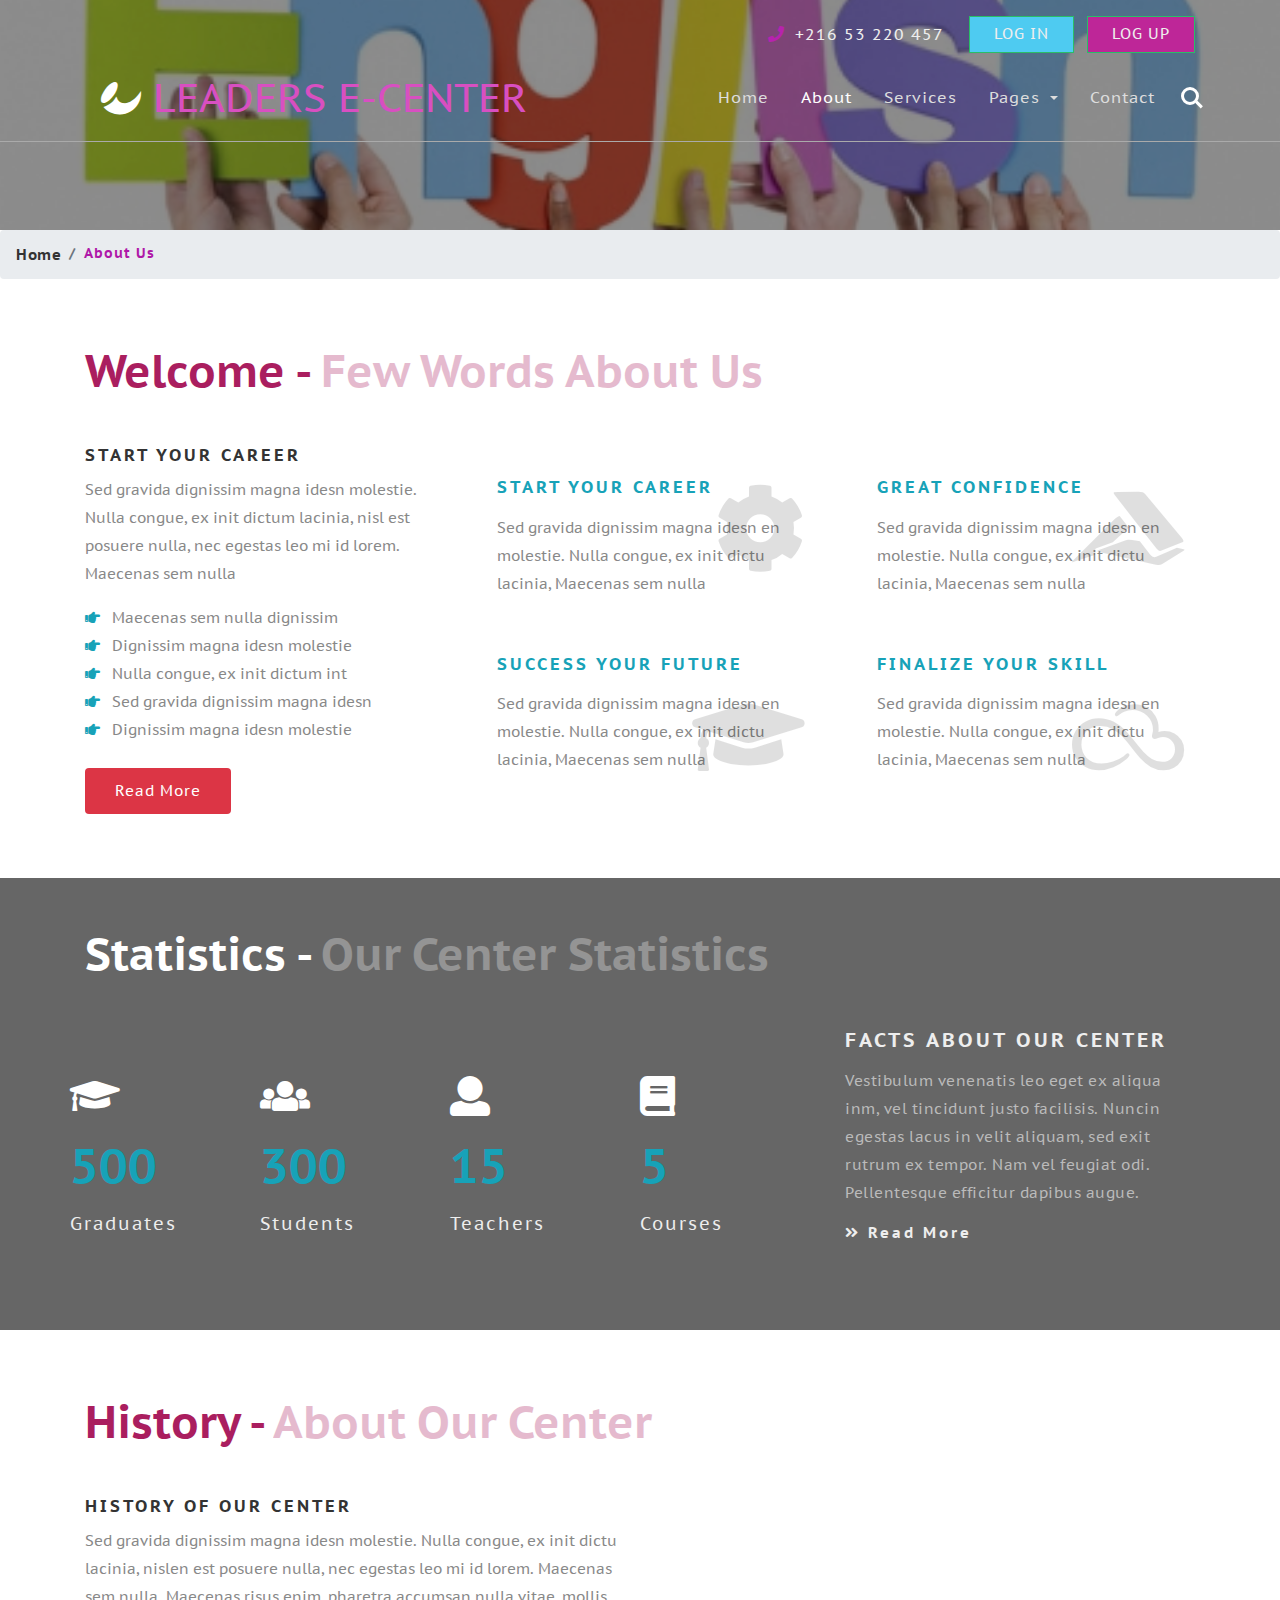
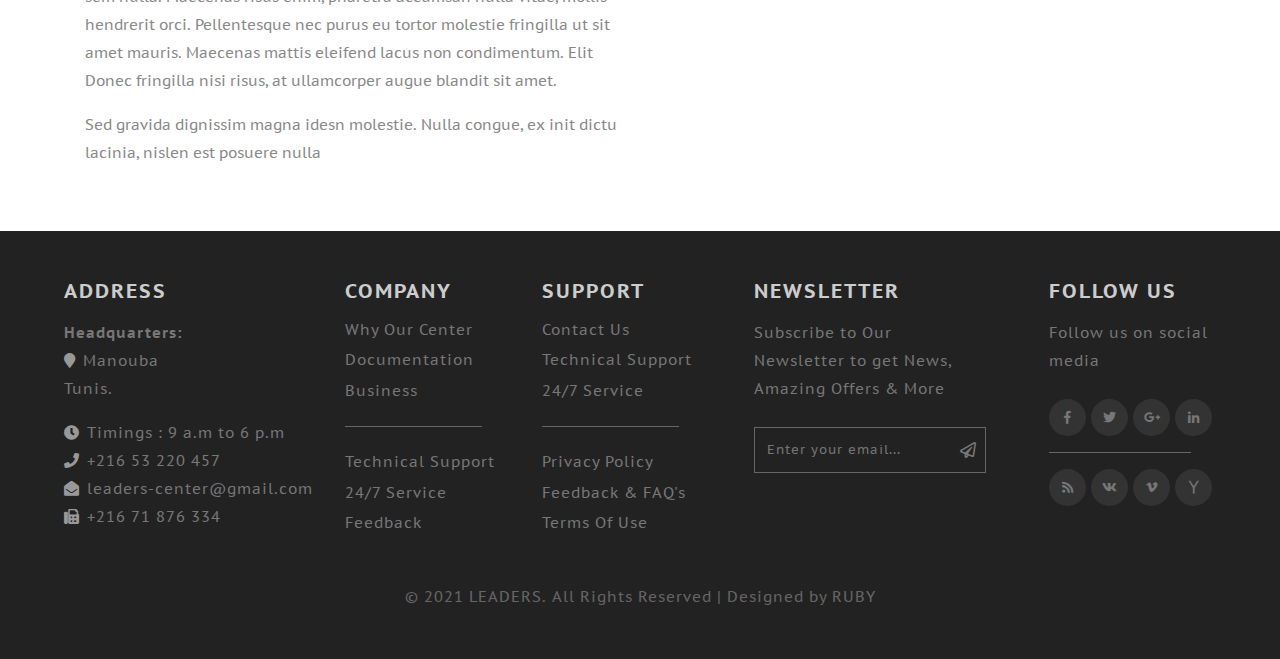
==== commit 3138aa92: "teacher-photos etc" ====
--- a/html/about.html
+++ b/html/about.html
@@ -206,28 +206,28 @@
 	<section class="stats_test">
 		<div class="image-layer">
 			<div class="container py-sm-5 py-3">
-				<h3 class="heading text-capitalize mb-lg-5 mb-4"> Stats - <span>Our company stats</span> </h3>
+				<h3 class="heading text-capitalize mb-lg-5 mb-4"> Statistics - <span>Our Center Statistics</span> </h3>
 				<div class="row">
 					<div class="col-lg-8 col-12 inner_stat_wthree_agileits">
 						<div class="row px-sm-0 px-3">
 							<div class="col-sm-3 col-6 py-md-5 py-3 stats_left counter_grid">
 								<i class="fas fa-graduation-cap"></i>
-								<p class="counter">450</p>
+								<p class="counter">500</p>
 								<h4>Graduates</h4>
 							</div>
 							<div class="col-sm-3 col-6 py-md-5 py-3 stats_left counter_grid1">
 								<i class="fas fa-users"></i>
-								<p class="counter">1000</p>
+								<p class="counter">300</p>
 								<h4>Students</h4>
 							</div>
 							<div class="col-sm-3 col-6 py-md-5 py-3 stats_left counter_grid2">
 								<i class="fas fa-user"></i>
-								<p class="counter">145</p>
+								<p class="counter">15</p>
 								<h4>Teachers</h4>
 							</div>
 							<div class="col-sm-3 col-6 py-md-5 py-3 stats_left counter_grid3">
 								<i class="fas fa-book"></i>
-								<p class="counter">268</p>
+								<p class="counter">5</p>
 								<h4>Courses</h4>
 							</div>
 						</div>
@@ -248,7 +248,7 @@
 	<!-- about -->
 	<section class="about py-5">
 		<div class="container py-sm-3">
-			<h3 class="heading text-capitalize mb-lg-5 mb-4"> History - <span> About Our University</span> </h3>
+			<h3 class="heading text-capitalize mb-lg-5 mb-4"> History - <span> About Our Center</span> </h3>
 			<div class="row about-grids">
 				<div class="col-lg-6">
 					<h4>History of our Center</h4>
@@ -260,11 +260,10 @@
 						lacus non condimentum. Elit
 						Donec fringilla nisi risus, at ullamcorper augue blandit sit amet.</p>
 					<p>Sed gravida dignissim magna idesn molestie. Nulla congue, ex init dictu lacinia, nislen est
-						posuere nulla,
-						nec egestas leo mi id lorem.</p>
+						posuere nulla</p>
 				</div>
 				<div class="col-lg-6 mt-lg-0 mt-5">
-					<img src="images/history.jpg" alt="" class="img-fluid" />
+					<img src="../images/history.png" alt="" class="img-fluid" />
 				</div>
 			</div>
 		</div>
@@ -290,7 +289,7 @@
 				<div class="col-lg-2 col-sm-6 mt-lg-0 mt-sm-0 mt-4 p-md-0">
 					<h3 class="text-uppercase mb-3">Company</h3>
 					<div class="links">
-						<a class="text-capitalize" href="#"> Why Our Company</a>
+						<a class="text-capitalize" href="#"> Why Our Center</a>
 						<a class="pt-2 text-capitalize" href="#"> Documentation</a>
 						<a class="pt-2 text-capitalize" href="#"> Business</a>
 						<div class="divider"></div>
@@ -311,7 +310,15 @@
 						<a class="pt-2 text-capitalize" href="#"> Terms Of Use</a>
 					</div>
 				</div>
-			>
+				<div class="col-lg-3 col-md-5 col-sm-6 mt-lg-0 mt-sm-5 mt-4 pr-md-5">
+					<h3 class="text-uppercase mb-3">Newsletter</h3>
+					<p class="mb-4">Subscribe to Our Newsletter to get News, Amazing Offers & More</p>
+					<form action="#" method="post">
+						<input type="email" name="Email" placeholder="Enter your email..." required="">
+						<button class="btn1"><i class="far fa-paper-plane"></i></button>
+						<div class="clearfix"> </div>
+					</form>
+				</div>
 				<div class="col-lg-2 col-md-4 col-sm-6 mt-lg-0 mt-sm-5 mt-4">
 					<h3 class="text-uppercase mb-3"> Follow us</h3>
 					<p class="mb-4">Follow us on social media</p>
@@ -330,8 +337,7 @@
 			</div>
 		</div>
 		<div class="copyright pb-5 text-center">
-			<p>© 2021 LEADERS. All Rights Reserved | Designed by RUBY <a href="http://www.W3Layouts.com"
-					target="_blank"></a></p>
+			<p>© 2021 LEADERS. All Rights Reserved | Designed by RUBY </p>
 		</div>
 	</footer>
 	<!-- footer -->
@@ -349,8 +355,8 @@
 				<div class="modal-body">
 					<form action="#" method="post" class="p-3">
 						<div class="form-group">
-							<label for="recipient-name" class="col-form-label">User Name</label>
-							<input type="email" class="form-control" placeholder="User Name" name="Name"
+							<label for="recipient-name" class="col-form-label"> Email </label>
+							<input type="email" class="form-control" placeholder="Email" name="Name"
 								id="recipient-name" required="">
 						</div>
 						<div class="form-group">
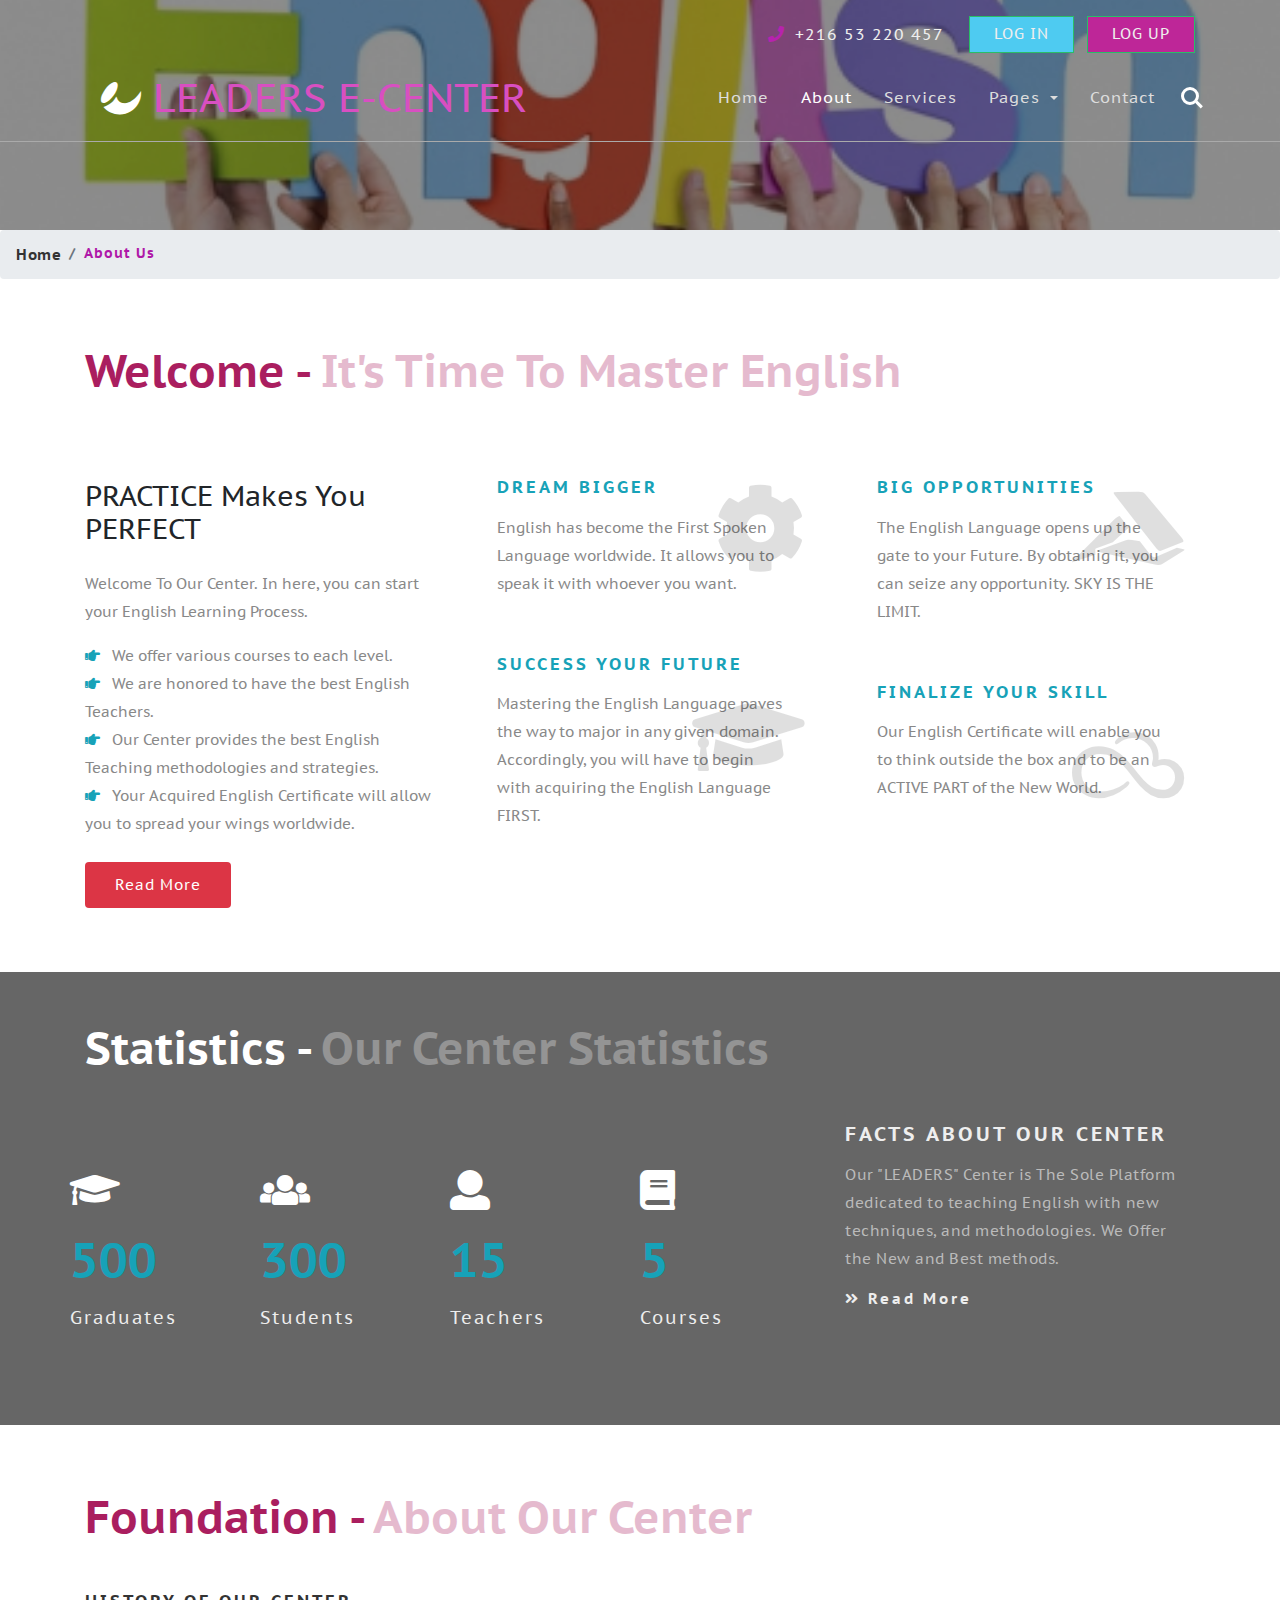
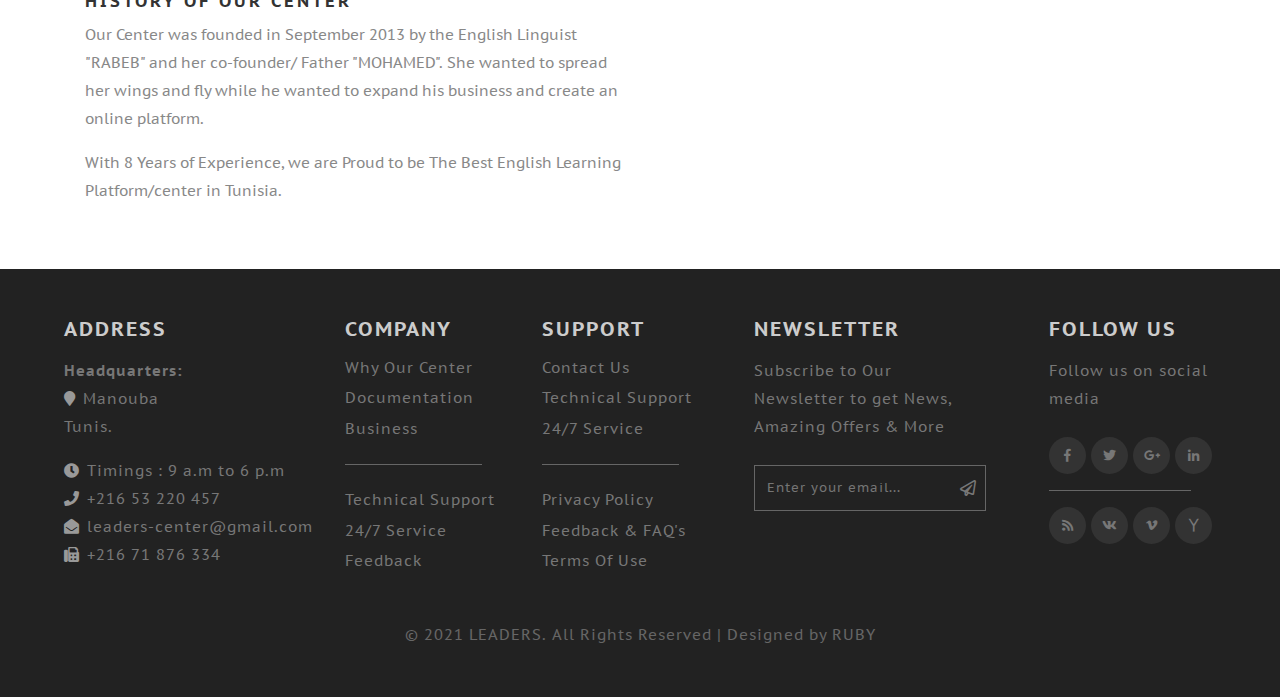
==== commit 759b878e: "last change" ====
--- a/html/about.html
+++ b/html/about.html
@@ -153,47 +153,49 @@
 	<!-- welcome -->
 	<section class="welcome py-5" id="welcome">
 		<div class="container py-sm-3">
-			<h3 class="heading text-capitalize mb-lg-5 mb-4"> Welcome - <span>Few Words About Us</span> </h3>
+			<h3 class="heading text-capitalize mb-lg-5 mb-4"> Welcome - <span>It's Time To Master English</span> </h3>
 			<div class="row welcome-grids">
 				<div class="col-lg-4 mb-lg-0 mb-5">
-					<h4>Start your career</h4>
-					<p class="mb-3">Sed gravida dignissim magna idesn molestie. Nulla congue, ex init dictum lacinia,
-						nisl est posuere nulla, nec egestas leo mi id lorem.
-						Maecenas sem nulla</p>
-					<p> <i class="fas mr-2 fa-hand-point-right"></i> Maecenas sem nulla dignissim</p>
-					<p> <i class="fas mr-2 fa-hand-point-right"></i> Dignissim magna idesn molestie</p>
-					<p> <i class="fas mr-2 fa-hand-point-right"></i> Nulla congue, ex init dictum int</p>
-					<p> <i class="fas mr-2 fa-hand-point-right"></i> Sed gravida dignissim magna idesn</p>
-					<p> <i class="fas mr-2 fa-hand-point-right"></i> Dignissim magna idesn molestie</p>
+					<h3><br>
+						PRACTICE Makes You PERFECT
+					</h3><br>
+					<p class="mb-3">Welcome To Our Center. In here, you can start your English Learning Process.</p>
+					<p> <i class="fas mr-2 fa-hand-point-right"></i> We offer various courses to each level.</p>
+					<p> <i class="fas mr-2 fa-hand-point-right"></i> We are honored to have the best English Teachers.
+					</p>
+					<p> <i class="fas mr-2 fa-hand-point-right"></i> Our Center provides the best English Teaching
+						methodologies and strategies.</p>
+					<p> <i class="fas mr-2 fa-hand-point-right"></i> Your Acquired English Certificate will allow you to
+						spread your wings worldwide.</p>
 					<div class="welcome-button mt-4">
-						<a href="about.html">Read More</a>
+						<a href="../html/about.html">Read More</a>
 					</div>
 				</div>
 				<div class="col-lg-4 col-sm-6">
 					<div class="image1 mb-4">
-						<h4>Start your career</h4>
-						<p class="mt-3">Sed gravida dignissim magna idesn en molestie. Nulla congue, ex init dictu
-							lacinia, Maecenas sem nulla</P>
+						<h4> DREAM BIGGER </h4>
+						<p class="mt-3"> English has become the First Spoken Language worldwide. It allows you to speak
+							it with whoever you want. </P>
 						<span class="fa fa-cog" aria-hidden="true"></span>
 					</div>
 					<div class="image1 pt-0">
-						<h4>Success your Future</h4>
-						<p class="mt-3">Sed gravida dignissim magna idesn en molestie. Nulla congue, ex init dictu
-							lacinia, Maecenas sem nulla</P>
+						<h4> Success your Future</h4>
+						<p class="mt-3"> Mastering the English Language paves the way to major in any given domain.
+							Accordingly, you will have to begin with acquiring the English Language FIRST. </P>
 						<span class="fas fa-graduation-cap"></span>
 					</div>
 				</div>
 				<div class="col-lg-4 col-sm-6 mt-md-0 mt-4">
 					<div class="image1 mb-4">
-						<h4>Great Confidence </h4>
-						<p class="mt-3">Sed gravida dignissim magna idesn en molestie. Nulla congue, ex init dictu
-							lacinia, Maecenas sem nulla</P>
+						<h4> Big Opportunities </h4>
+						<p class="mt-3"> The English Language opens up the gate to your Future. By obtainig it, you can
+							seize any opportunity. SKY IS THE LIMIT.</P>
 						<span class="fab fa-accusoft"></span>
 					</div>
 					<div class="image1 pt-0">
-						<h4>Finalize your skill</h4>
-						<p class="mt-3">Sed gravida dignissim magna idesn en molestie. Nulla congue, ex init dictu
-							lacinia, Maecenas sem nulla</P>
+						<h4> Finalize your skill </h4>
+						<p class="mt-3"> Our English Certificate will enable you to think outside the box and to be an
+							ACTIVE PART of the New World.</P>
 						<span class="fab fa-skyatlas"></span>
 					</div>
 				</div>
@@ -234,10 +236,7 @@
 					</div>
 					<div class="col-lg-4 col-md-12 col-12 mt-md-0 mt-4 stat_grid1">
 						<h4>Facts about our center</h4>
-						<p class="second_para"> Vestibulum venenatis leo eget ex aliqua inm, vel tincidunt justo
-							facilisis. Nuncin
-							egestas lacus in velit aliquam, sed exit rutrum ex tempor. Nam vel feugiat odi. Pellentesque
-							efficitur dapibus augue.</p>
+						<p class="second_para"> Our "LEADERS" Center is The Sole Platform dedicated to teaching English with new techniques, and methodologies. We Offer the New and Best methods.</p>
 						<a href="#"> <i class="fas fa-angle-double-right"></i> Read More</a>
 					</div>
 				</div>
@@ -248,19 +247,12 @@
 	<!-- about -->
 	<section class="about py-5">
 		<div class="container py-sm-3">
-			<h3 class="heading text-capitalize mb-lg-5 mb-4"> History - <span> About Our Center</span> </h3>
+			<h3 class="heading text-capitalize mb-lg-5 mb-4"> Foundation - <span> About Our Center</span> </h3>
 			<div class="row about-grids">
 				<div class="col-lg-6">
 					<h4>History of our Center</h4>
-					<p class="mb-3">Sed gravida dignissim magna idesn molestie. Nulla congue, ex init dictu lacinia,
-						nislen est posuere nulla,
-						nec egestas leo mi id lorem. Maecenas sem nulla. Maecenas risus enim, pharetra accumsan nulla
-						vitae, mollis hendrerit orci.
-						Pellentesque nec purus eu tortor molestie fringilla ut sit amet mauris. Maecenas mattis eleifend
-						lacus non condimentum. Elit
-						Donec fringilla nisi risus, at ullamcorper augue blandit sit amet.</p>
-					<p>Sed gravida dignissim magna idesn molestie. Nulla congue, ex init dictu lacinia, nislen est
-						posuere nulla</p>
+					<p class="mb-3"> Our Center was founded in September 2013 by the English Linguist "RABEB" and her co-founder/ Father "MOHAMED". She wanted to spread her wings and fly while he wanted to expand his business and create an online platform.</p>
+					<p> With 8 Years of Experience, we are Proud to be The Best English Learning Platform/center in Tunisia.</p>
 				</div>
 				<div class="col-lg-6 mt-lg-0 mt-5">
 					<img src="../images/history.png" alt="" class="img-fluid" />
@@ -356,8 +348,8 @@
 					<form action="#" method="post" class="p-3">
 						<div class="form-group">
 							<label for="recipient-name" class="col-form-label"> Email </label>
-							<input type="email" class="form-control" placeholder="Email" name="Name"
-								id="recipient-name" required="">
+							<input type="email" class="form-control" placeholder="Email" name="Name" id="recipient-name"
+								required="">
 						</div>
 						<div class="form-group">
 							<label for="recipient-name1" class="col-form-label">Password</label>
